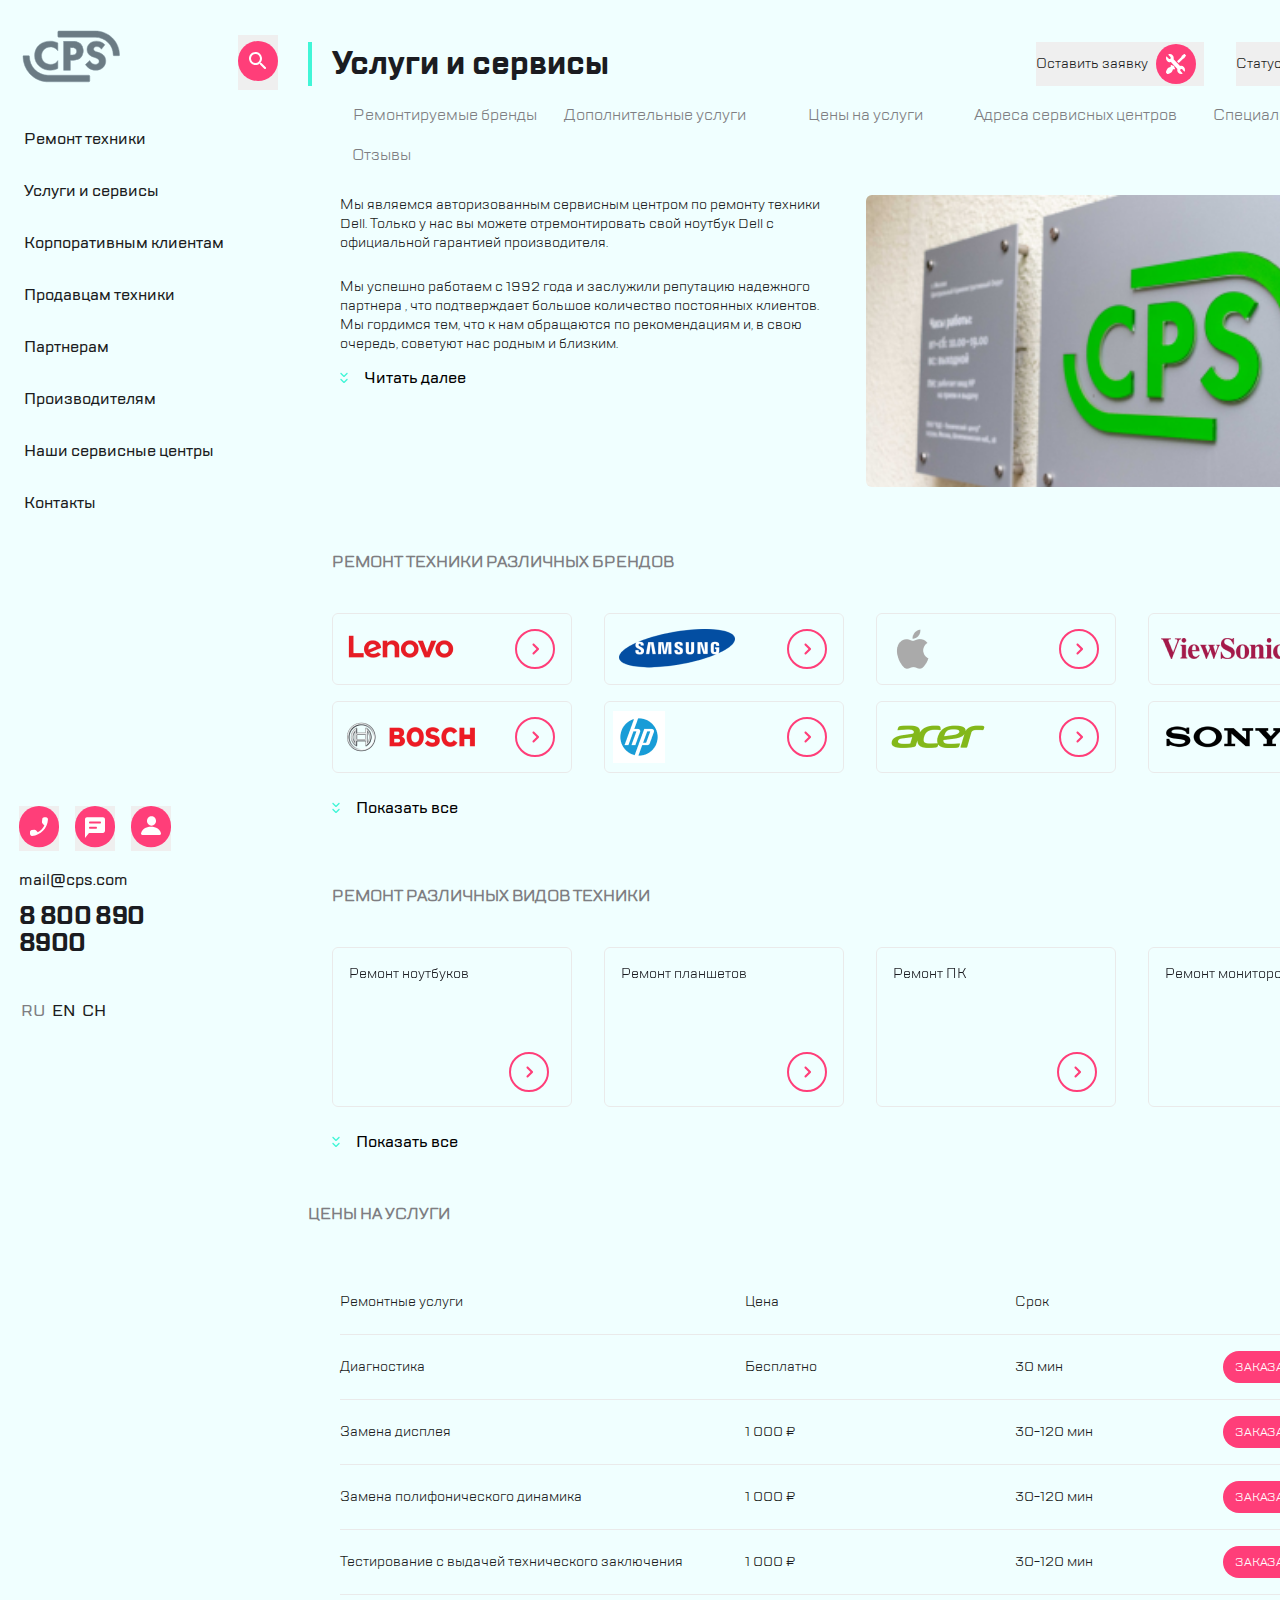
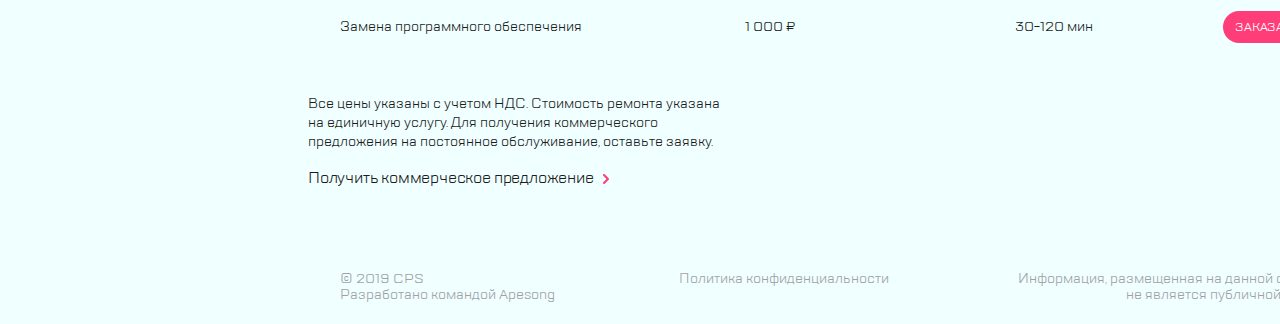
==== index.html @ c8059428 "Updates" ====
<!DOCTYPE html>
<html lang="en">
  <head>
    <meta charset="UTF-8">
    <meta name="viewport" content="width=device-width,user-scalable=no,initial-scale=1,maximum-scale=1,minimum-scale=1">
    <meta http-equiv="X-UA-Compatible" content="ie=edge">
    <title>Макет 1.6</title>
  <link href="style.css" rel="stylesheet"></head>
  <body>
    <div class="container">
      <div class="left__sidebar">
        <div class="menu__popup-call">
          <div class="menu__popup-call__container">
            <div class="menu__popup-call__close">
              <img class="menu__popup-call__close-img" src="/img/popup_close.svg" alt="">
            </div>
            <div class="menu__popup-call__content">
              <div class="menu__popup-call__sidebar">
                <div class="menu__popup-call__call">
                  <h3 class="menu__popup-call__call-header">Заказать звонок</h3>
                </div>
                <div class="menu__popup-call__form">
                  <label for="phone">
                    <input class="menu__popup-call__form-call" type="tel" name="phone" placeholder="Телефон">
                  </label>
                </div>
                <div class="menu__popup-call__approval">
                  <p class="menu__popup-call__approval-text">
                    Нажимая “отправить”, вы даете согласие на
                    <span>обработку</span> <span>персональных данных</span> и
                    соглашаетесь с нашей
                    <span>политикой конфиденциальности</span>
                  </p>
                </div>
                <div class="menu__popup-call__button__container">
                  <button class="menu__popup-call__button">
                    <p class="menu__popup-call__button-text">Отправить</p>
                    <img src="/img/popup_send.svg" alt="send">
                  </button>
                </div>
              </div>
            </div>
          </div>
        </div>
        <div class="menu__popup-feedback">
          <div class="menu__popup-feedback__container">
            <div class="menu__popup-feedback__close">
              <img class="menu__popup-feedback__close-img" src="/img/popup_close.svg" alt="">
            </div>
            <div class="menu__popup-feedback__content">
              <div class="menu__popup-feedback__sidebar">
                <div class="menu__popup-feedback__call">
                  <h3 class="menu__popup-feedback__call-header">Обратная связь</h3>
                </div>
                <div class="menu__popup-feedback__form">
                  <label for="name">
                    <input class="menu__popup-feedback__form-common" type="name" name="name" placeholder="Имя">
                  </label>
                  <label for="phone">
                    <input class="menu__popup-feedback__form-common" type="tel" name="phone" placeholder="Телефон">
                  </label>
                  <label for="mail">
                    <input class="menu__popup-feedback__form-common" type="email" name="mail" placeholder="Электронная почта">
                  </label>
                  <label for="text">
                    <input class="menu__popup-feedback__form-common menu__popup-feedback__form-message" type="textarea" name="text" placeholder="Сообщение">
                  </label>
                </div>
                <div class="menu__popup-feedback__approval">
                  <p class="menu__popup-feedback__approval-text">
                    Нажимая “отправить”, вы даете согласие на
                    <span>обработку</span> <span>персональных данных</span> и
                    соглашаетесь с нашей
                    <span>политикой конфиденциальности</span>
                  </p>
                </div>
                <div class="menu__popup-feedback__button__container">
                  <button class="menu__popup-feedback__button">
                    <p class="menu__popup-feedback__button-text">Отправить</p>
                    <img src="/img/popup_send.svg" alt="send">
                  </button>
                </div>
              </div>
            </div>
          </div>
        </div>
        <div class="menu__container">
          <div class="menu__media">
            <div class="menu__media__leftsidebar">
              <button class="menu__media__burger button">
                <img src="./img/burger_media.svg" alt="burger_menu" class="menu__media__burger-image">
              </button>
              <div class="menu__media__line menu__media__line-leftsidebar"></div>
              <div class="menu__media__logo">
                <img src="./img/menu_logo.svg" alt="logo__cps" class="menu__media__logo-image">
              </div>
            </div>
            <div class="menu__media__rightsidebar">
              <div class="menu__media__icons-menu menu__media__icons-common">
                <button class="menu__media__icons-menu__call button"><img src="./img/menu_call.svg" alt="call"></button>
                <button class="menu__media__icons-menu__chat button"><img src="./img/menu_chat.svg" alt="chat"></button>
                <button class="menu__media__icons-menu__profile button"><img src="./img/menu_profile.svg" alt="profile"></button>
              </div>
              <div class="menu__media__line menu__media__line-rightsidebar"></div>
              <div class="menu__media__icons-services menu__media__icons-common">
                <button class="menu__media__icons-menu__repair button"><img src="./img/heading_repair.svg" alt="repair"></button>
                <button class="menu__media__icons-menu__status button"><img src="./img/heading_status.svg" alt="status"></button>
              </div>
            </div>
          </div>
          <div class="menu-popup__container">
            <div class="menu-popup">
              <div class="menu-popup__heading">
                <button class="menu-popup__close button">
                  <img src="./img/popup_close.svg" alt="close" class="menu-popup__close-image">
                </button>
                <div class="menu-popup__logo">
                  <img src="./img/menu_logo.svg" alt="logo__cps" class="menu-popup__logo-image">
                </div>
                <button class="menu-popup__search button">
                  <img src="./img/menu_search.svg" alt="search" class="menu-popup__search-image">
                </button>
              </div>
              <div class="menu-popup__main">
                <ul>
                  <li><div class="menu-popup__main__container"><a aria-label="Ремонт техники" href="#" class="menu-popup__main__container-pages">Ремонт техники</a></div></li>
                  <li><div class="menu-popup__main__container"><a aria-label="Услуги и сервисы" href="#" class="menu-popup__main__container-pages">Услуги и сервисы</a></div></li>
                  <li><div class="menu-popup__main__container"><a aria-label="Корпоративным клиентам" href="#" class="menu-popup__main__container-pages">Корпоративным клиентам</a></div></li>
                  <li><div class="menu-popup__main__container"><a aria-label="Продавцам техники" href="#" class="menu-popup__main__container-pages">Продавцам техники</a></div></li>
                  <li><div class="menu-popup__main__container"><a aria-label="Партнерам" href="#" class="menu-popup__main__container-pages">Партнерам</a></div></li>
                  <li><div class="menu-popup__main__container"><a aria-label="Производителям" href="#" class="menu-popup__main__container-pages">Производителям</a></div></li>
                  <li><div class="menu-popup__main__container"><a aria-label="Наши сервисные центры" href="#" class="menu-popup__main__container-pages">Наши сервисные центры</a></div></li>
                  <li><div class="menu-popup__main__container"><a aria-label="Контакты" href="#" class="menu-popup__main__container-pages">Контакты</a></div></li>
                </ul>
              </div>
              <div class="menu-popup__contacts">
                <div class="menu-popup__contacts__icons">
                  <button class="menu-popup__contacts__icons-call button"><a aria-label="menu_call" href="#"><img src="./img/menu_call.svg" alt="call"></a></button>
                  <button class="menu-popup__contacts__icons-chat button"><a aria-label="menu_chat" href="#"><img src="./img/menu_chat.svg" alt="chat"></a></button>
                  <button class="menu-popup__contacts__icons-profile button"><a aria-label="menu_profile" href="#"><img src="./img/menu_profile.svg" alt="profile"></a></button>
                </div>
                <div class="menu-popup__contacts__mail">
                  <p class="menu-popup__contacts__mail-text">mail@cps.com</p>
                </div>
                <div class="menu-popup__contacts__phone">
                  <p class="menu-popup__contatcs__phone-text">8 800 890 8900</p>
                </div>
              </div>
              <div class="menu-popup__language">
                <div class="menu-popup__language__ru"><a aria-label="ru" href="#" class="menu-popup__language__ru-href menu__language-href">ru</a></div>
                <div class="menu-popup__language__en"><a aria-label="en" href="#" class="menu-popup__language__en-href menu__language-href">en</a></div>
                <div class="menu-popup__language__ch"><a aria-label="ch" href="#" class="menu-popup__language__ch-href menu__language-href">ch</a></div>
              </div>
            </div>
          </div>
        </div>
        <div class="menu">
          <div class="menu__heading">
            <div class="menu__logo">
              <img src="./img/menu_logo.svg" alt="logo__cps" class="menu__logo-image">
            </div>
            <button class="menu__search button">
              <img src="./img/menu_search.svg" alt="search" class="menu__search-image">
            </button>
          </div>
          <div class="menu__main">
            <ul>
              <li><div class="menu__main__container"><a aria-label="Ремонт техники" href="#" class="menu__main__container-pages">Ремонт техники</a></div></li>
              <li><div class="menu__main__container"><a aria-label="Услуги и сервисы" href="#" class="menu__main__container-pages">Услуги и сервисы</a></div></li>
              <li><div class="menu__main__container"><a aria-label="Корпоративным клиентам" href="#" class="menu__main__container-pages">Корпоративным клиентам</a></div></li>
              <li><div class="menu__main__container"><a aria-label="Продавцам техники" href="#" class="menu__main__container-pages">Продавцам техники</a></div></li>
              <li><div class="menu__main__container"><a aria-label="Партнерам" href="#" class="menu__main__container-pages">Партнерам</a></div></li>
              <li><div class="menu__main__container"><a aria-label="Производителям" href="#" class="menu__main__container-pages">Производителям</a></div></li>
              <li><div class="menu__main__container"><a aria-label="Наши сервисные центры" href="#" class="menu__main__container-pages">Наши сервисные центры</a></div></li>
              <li><div class="menu__main__container"><a aria-label="Контакты" href="#" class="menu__main__container-pages">Контакты</a></div></li>
            </ul>
          </div>
          <div class="menu__contacts">
            <div class="menu__contacts__icons">
              <button class="menu__contacts__icons-call button"><a aria-label="menu_call" href="#"><img src="./img/menu_call.svg" alt="call"></a></button>
              <button class="menu__contacts__icons-chat button"><a aria-label="menu_chat" href="#"><img src="./img/menu_chat.svg" alt="chat"></a></button>
              <button class="menu__contacts__icons-profile button"><a aria-label="menu_profile" href="#"><img src="./img/menu_profile.svg" alt="profile"></a></button>
            </div>
            <div class="menu__contacts__mail">
              <a class="menu__contacts__mail-text" href="mailto: mail@cps.com">mail@cps.com</a>
            </div>
            <div class="menu__contacts__phone">
              <a class="menu__contatcs__phone-text" href="tel:8 800 890 8900">8 800 890 8900</a>
            </div>
          </div>
          <div class="menu__language">
            <div class="menu__language__ru"><a aria-label="ru" href="#" class="menu__language__ru-href menu__language-href">ru</a></div>
            <div class="menu__language__en"><a aria-label="en" href="#" class="menu__language__en-href menu__language-href">en</a></div>
            <div class="menu__language__ch"><a aria-label="ch" href="#" class="menu__language__ch-href menu__language-href">ch</a></div>
          </div>
        </div>
      </div>
      <div class="right__sidebar">
        <div class="heading">
          <div class="heading__services">
            <div class="heading__services__uphead">
              <h1 class="heading__services__uphead-header">Услуги и сервисы</h1>
              <div class="heading__services__uphead-image">
                <button class="heading__services__uphead-image__repair heading__services__uphead-image__common button">
                  <p class="heading__services__uphead-image__text">Оставить заявку</p>
                  <img src="./img/heading_repair.svg" alt="repair" class="image__repair"></button>
                <button class="heading__services__uphead-image__status heading__services__uphead-image__common button">
                  <p class="heading__services__uphead-image__text">Статус ремонта</p>
                  <img src="./img/heading_status.svg" alt="status" class="image__statur"></button>
              </div>
            </div>
            <div class="heading__services__subhead">
              <div class="heading__services__subhead-buttons">
                <div class="buttons__link"><a aria-label="Ремонтируемые бренды" href="#" class="buttons__link-1 common__link">Ремонтируемые бренды</a></div>
                <div class="buttons__link"><a aria-label="Дополнительные услуги" href="#" class="buttons__link-2 common__link">Дополнительные услуги</a></div>
                <div class="buttons__link"><a aria-label="Цены на услуги" href="#" class="buttons__link-3 common__link">Цены на услуги</a></div>
                <div class="buttons__link"><a aria-label="Адреса сервисных центров" href="#" class="buttons__link-4 common__link">Адреса сервисных центров</a></div>
                <div class="buttons__link"><a aria-label="Специальные цены" href="#" class="buttons__link-5 common__link">Специальные цены</a></div>
                <div class="buttons__link"><a aria-label="Отзывы" href="#" class="buttons__link-6 common__link">Отзывы</a></div>
              </div>
            </div>
          </div>
          <div class="heading__about">
            <div class="heading__about__info">
              <div class="heading__about__info-text">
                <p class="heading__text">Мы являемся авторизованным сервисным центром по ремонту
                  техники Dell. Только у нас вы можете отремонтировать свой
                  ноутбук Dell с официальной гарантией производителя.</p>
                <p class="heading__text">Мы успешно работаем с 1992 года и заслужили репутацию
                  надежного партнера
                  <span id="more" class="off">, что подтверждает большое количество постоянных клиентов.
                    Мы гордимся тем, что к нам обращаются по рекомендациям и, в
                    свою очередь, советуют нас родным и близким.</span>
                </p>
              </div>
              <div class="heading__about__info-furhter">
                <img class="heading__about__info-image" src="./img/heading_read.svg" alt="read__further">
                <button class="heading__further" id="btn">Читать далее</button>
              </div>
            </div>
            <div class="heading__about__image-container">
              <img class="heading__about__image" src="./img/heading_about.png" alt="logo_company">
            </div>
          </div>
        </div>
        <div class="repair">
          <div class="repair__header">
            <h3 class="repair__header__heading right__sidebar-heading">Ремонт техники различных брендов</h3>
          </div>
          <div class="repair__brands__container swiper">
            <div class="repair__brands swiper-wrapper">
              <div class="repair__blocks__wrapper swiper-slide">
                <div class="repair__brands__blocks">
                  <img class="repair__brands__blocks-image repair__brands__blocks-lenovo" src="./img/lenovo_block.png" alt="lenovo">
                  <img class="repair__brands__blocks-more" src="./img/more_block.svg" alt="more">
                </div>
              </div>
              <div class="repair__blocks__wrapper swiper-slide">
                <div class="repair__brands__blocks">
                  <img class="repair__brands__blocks-image repair__brands__blocks-samsung" src="./img/samsung_block.png" alt="samsung">
                  <img class="repair__brands__blocks-more" src="./img/more_block.svg" alt="more">
                </div>
              </div>
              <div class="repair__blocks__wrapper swiper-slide">
                <div class="repair__brands__blocks">
                  <img class="repair__brands__blocks-image repair__brands__blocks-apple" src="./img/apple_block.png" alt="" apple>
                  <img class="repair__brands__blocks-more" src="./img/more_block.svg" alt="more">
                </div>
              </div>
              <div class="repair__blocks__wrapper swiper-slide">
                <div class="repair__brands__blocks">
                  <img class="repair__brands__blocks-image repair__brands__blocks-viewsonic" src="./img/viewsonic_block.png" alt="viewsonic">
                  <img class="repair__brands__blocks-more" src="./img/more_block.svg" alt="more">
                </div>
              </div>
              <div class="repair__blocks__wrapper swiper-slide">
                <div class="repair__brands__blocks">
                  <img class="repair__brands__blocks-image repair__brands__blocks-bosch" src="./img/bosch_block.png" alt="bosch">
                  <img class="repair__brands__blocks-more" src="./img/more_block.svg" alt="more">
                </div>
              </div>
              <div class="repair__blocks__wrapper swiper-slide">
                <div class="repair__brands__blocks">
                  <img class="repair__brands__blocks-image repair__brands__blocks-hp" src="./img/hp_block.png" alt="hp">
                  <img class="repair__brands__blocks-more" src="./img/more_block.svg" alt="more">
                </div>
              </div>
              <div class="repair__brands-hidden off-1" id="more-1">
                <div class="repair__blocks__wrapper swiper-slide">
                  <div class="repair__brands__blocks repair__acer">
                    <img class="repair__brands__blocks-image repair__brands__blocks-acer" src="./img/acer_block.png" alt="acer">
                    <img class="repair__brands__blocks-more" src="./img/more_block.svg" alt="more">
                  </div>
                </div>
                <div class="repair__blocks__wrapper swiper-slide">
                  <div class="repair__brands__blocks repair__sony">
                    <img class="repair__brands__blocks-image repair__brands__blocks-sony" src="./img/sony_block.png" alt="sony">
                    <img class="repair__brands__blocks-more" src="./img/more_block.svg" alt="more">
                  </div>
                </div>
              </div>
            </div>
            <div class="repair__more">
              <img class="repair__more-image" src="./img/heading_read.svg" alt="show_all">
              <button class="repair__more-btn" id="btn-1">Показать все</button>
            </div>
            <div class="swiper-pagination"></div>
          </div>
          <div class="repair__technic">
            <div class="repair__technic__header">
              <h3 class="right__sidebar-heading">Ремонт различных видов техники</h3>
            </div>
            <div class="repair__technic__types-container swiper">
              <div class="repair__technic__types swiper-wrapper">
                <div class="repair__technic__types__wrapper swiper-slide">
                  <div class="repair__technic__types__blocks">
                    <div class="repair__technic__types__blocks-item"><p>Ремонт ноутбуков </p></div>
                    <div class="repair__technic__types__blocks-image"><img src="./img/more_block.svg" alt="more"></div>
                  </div>
                </div>
                <div class="repair__technic__types__wrapper swiper-slide">
                  <div class="repair__technic__types__blocks">
                    <div class="repair__technic__types__blocks-item"><p>Ремонт планшетов </p></div>
                    <div class="repair__technic__types__blocks-image"><img src="./img/more_block.svg" alt="more"></div>
                  </div>
                </div>
                <div class="repair__technic__types__wrapper swiper-slide">
                  <div class="repair__technic__types__blocks">
                    <div class="repair__technic__types__blocks-item"><p>Ремонт ПК </p></div>
                    <div class="repair__technic__types__blocks-image repair__technic__types__blocks-image-3"><img src="./img/more_block.svg" alt="more"></div>
                  </div>
                </div>
                <div class="repair__technic__types__wrapper swiper-slide">
                  <div class="repair__technic__types__blocks-container off-2" id="more-2">
                    <div class="repair__technic__types__blocks">
                      <div class="repair__technic__types__blocks-item"><p>Ремонт мониторов </p></div>
                      <div class="repair__technic__types__blocks-image"><img src="./img/more_block.svg" alt="more"></div>
                    </div>
                  </div>
                </div>
              </div>
              <div class="swiper-pagination"></div>
            </div>
            <div class="repair__more">
              <img class="repair__more-image" src="./img/heading_read.svg" alt="show_all">
              <button class="repair__more-btn" id="btn-2">Показать все</button>
            </div>
          </div>
        </div>
        <div class="price">
          <div class="price__header">
            <h3 class="right__sidebar-heading">Цены на услуги</h3>
          </div>
          <div class="price__media swiper">
            <div class="price__media__container swiper-wrapper">
              <div class="price__media__block__wrapper swiper-slide">
                <div class="price__media__block-container">
                  <div class="price__media-services price__media-block">
                    <p class="price__media__text-uphead">Ремонтные услуги</p>
                    <p class="price__media__text-subhead">Диагностика</p>
                  </div>
                  <div class="price__media-price price__media-block">
                    <p class="price__media__text-uphead">Цена</p>
                    <p class="price__media__text-subhead">1 000 ₽</p>
                  </div>
                  <div class="price__media-period price__media-block">
                    <div class="price__media-period__wrapper">
                      <p class="price__media__text-uphead">Срок</p>
                      <p class="price__media__text-subhead">30 мин</p>
                    </div>
                    <div class="price__button-wrapper">
                      <div class="price__button">
                        <a aria-label="заказать" class="price__button-text" href="#">заказать</a>
                        <img class="price__button-image" src="./img/order_price.svg" alt="order">
                      </div>
                    </div>
                  </div>
                </div>
              </div>
              <div class="price__media__block__wrapper swiper-slide">
                <div class="price__media__block-container">
                  <div class="price__media-services price__media-block">
                    <p class="price__media__text-uphead">Ремонтные услуги</p>
                    <p class="price__media__text-subhead">Замена дисплея</p>
                  </div>
                  <div class="price__media-price price__media-block">
                    <p class="price__media__text-uphead">Цена</p>
                    <p class="price__media__text-subhead">1 000 ₽</p>
                  </div>
                  <div class="price__media-period price__media-block">
                    <div class="price__media-period__wrapper">
                      <p class="price__media__text-uphead">Срок</p>
                      <p class="price__media__text-subhead">30-120 мин</p>
                    </div>
                    <div class="price__button-wrapper">
                      <div class="price__button">
                        <a aria-label="заказать" class="price__button-text" href="#">заказать</a>
                        <img class="price__button-image" src="./img/order_price.svg" alt="order">
                      </div>
                    </div>
                  </div>
                </div>
              </div>
              <div class="price__media__block__wrapper swiper-slide">
                <div class="price__media__block-container">
                  <div class="price__media-services price__media-block">
                    <p class="price__media__text-uphead">Ремонтные услуги</p>
                    <p class="price__media-text">Замена полифонического динамика</p>
                  </div>
                  <div class="price__media-price price__media-block">
                    <p class="price__media__text-uphead">Цена</p>
                    <p class="price__media__text-subhead">1 000 ₽</p>
                  </div>
                  <div class="price__media-period price__media-block">
                    <div class="price__media-period__wrapper">
                      <p class="price__media__text-uphead">Срок</p>
                      <p class="price__media__text-subhead">30-120 мин</p>
                    </div>
                    <div class="price__button-wrapper">
                      <div class="price__button">
                        <a aria-label="" class="price__button-text" href="#">заказать</a>
                        <img class="price__button-image" src="./img/order_price.svg" alt="order">
                      </div>
                    </div>
                  </div>
                </div>
              </div>
              <div class="price__media__block__wrapper swiper-slide">
                <div class="price__media__block-container">
                  <div class="price__media-services price__media-block">
                    <p class="price__media__text-uphead">Ремонтные услуги</p>
                    <p class="price__media__text-subhead">Тестирование с выдачей технического заключения</p>
                  </div>
                  <div class="price__media-price price__media-block">
                    <p class="price__media__text-uphead">Цена</p>
                    <p class="price__media__text-subhead">1 000 ₽</p>
                  </div>
                  <div class="price__media-period price__media-block">
                    <div class="price__media-period__wrapper">
                      <p class="price__media__text-uphead">Срок</p>
                      <p class="price__media__text-subhead">30-120 мин</p>
                    </div>
                    <div class="price__button-wrapper">
                      <div class="price__button">
                        <a aria-label="заказать" class="price__button-text" href="#">заказать</a>
                        <img class="price__button-image" src="./img/order_price.svg" alt="order">
                      </div>
                    </div>
                  </div>
                </div>
              </div>
              <div class="price__media__block__wrapper swiper-slide">
                <div class="price__media__block-container">
                  <div class="price__media-services price__media-block">
                    <p class="price__media__text-uphead">Ремонтные услуги</p>
                    <p class="price__media__text-subhead">Замена программного обеспечения</p>
                  </div>
                  <div class="price__media-price price__media-block">
                    <p class="price__media__text-uphead">Цена</p>
                    <p class="price__media__text-subhead">1 000 ₽</p>
                  </div>
                  <div class="price__media-period price__media-block">
                    <div class="price__media-period__wrapper">
                      <p class="price__media__text-uphead">Срок</p>
                      <p class="price__media__text-subhead">30-120 мин</p>
                    </div>
                    <div class="price__button-wrapper">
                      <div class="price__button">
                        <a aria-label="заказать" class="price__button-text" href="#">заказать</a>
                        <img class="price__button-image" src="./img/order_price.svg" alt="order">
                      </div>
                    </div>
                  </div>
                </div>
              </div>
            </div>
            <div class="swiper-pagination"></div>
          </div>
          <div class="price__tables">
            <div class="price__table-1 table"><p>Ремонтные услуги</p></div>
            <div class="price__table-2 table"><p>Цена</p></div>
            <div class="price__table-3 table"><p>Срок</p></div>
            <div class="price__table-4 table"><p>Диагностика</p></div>
            <div class="price__table-5 table"><p>Бесплатно</p></div>
            <div class="price__table-6 table"><div class="price__table-time"><p>30 мин</p></div>
              <div class="price__table-button price__button"><a aria-label="заказать" class="price__button-text" href="#">заказать</a>
                <img class="price__button-image" src="./img/order_price.svg" alt="order"></div></div>
            <div class="price__table-7 table"><p>Замена дисплея</p></div>
            <div class="price__table-8 table"><p>1 000 ₽</p></div>
            <div class="price__table-9 table"><div class="price__table-time"> <p>30-120 мин</p></div>
              <div class="price__table-button price__button"><a aria-label="заказать" class="price__button-text" href="#">заказать</a>
                <img class="price__button-image" src="./img/order_price.svg" alt="order"></div></div>
            <div class="price__table-10 table"><p>Замена полифонического динамика</p></div>
            <div class="price__table-11 table"><p>1 000 ₽</p></div>
            <div class="price__table-12 table"><div class="price__table-time"> <p>30-120 мин</p></div>
              <div class="price__table-button price__button"><a aria-label="заказать" class="price__button-text" href="#">заказать</a>
                <img class="price__button-image" src="./img/order_price.svg" alt="order"></div></div>
            <div class="price__table-13 table"><p>Тестирование с выдачей технического заключения</p></div>
            <div class="price__table-14 table"><p>1 000 ₽</p></div>
            <div class="price__table-15 table"><div class="price__table-time"> <p>30-120 мин</p></div>
              <div class="price__table-button price__button"><a aria-label="заказать" class="price__button-text" href="#">заказать</a>
                <img class="price__button-image" src="./img/order_price.svg" alt="order"></div></div>
            <div class="price__table-16 table"><p>Замена программного обеспечения</p></div>
            <div class="price__table-17 table"><p>1 000 ₽</p></div>
            <div class="price__table-18 table"><div class="price__table-time"> <p>30-120 мин</p></div>
              <div class="price__table-button price__button"><a aria-label="заказать" class="price__button-text" href="#">заказать</a>
                <img class="price__button-image" src="./img/order_price.svg" alt="order"></div></div>
          </div>
          <div class="price__note">
            <p class="price__note-text">Все цены указаны с учетом НДС. Стоимость ремонта указана на
              единичную услугу. Для получения коммерческого предложения на
              постоянное обслуживание, оставьте заявку.</p>
            <div class="price__note__more">
              <p class="price__note__more-text-uphead">Получить коммерческое</p>
              <div class="price__note__more-wrapper">
                <p class="price__note__more-text-subhead"> предложение</p>
                <img src="./img/price_note.svg" alt="more" class="price__note__more-image">
              </div>
            </div>
          </div>
        </div>
        <div class="footer">
          <div class="footer__develop"><p class="footer__text">© 2019 CPS </p>
            <p class="footer__text">Разработано командой Apesong</p>
          </div>
          <div class="footer__privacy"><p class="footer__text">Политика конфиденциальности</p></div>
          <div class="footer__info"><p class="footer__text">Информация, размещенная на данной странице, не является публичной
              офертой</p></div>
        </div>
      </div>
    </div>
  <script type="text/javascript" src="./js/bundle.js"></script></body>
</html>
---- style.css ----
@font-face {
  font-family: 'TT Lakes Regular';
  src: url(./fonts/TTLakes-Bold.eot);
  src: url(./fonts/TTLakes-Regular.eot?#iefix) format("embedded-opentype"), url(./fonts/TTLakes-Regular.woff) format("woff"), url(./fonts/TTLakes-Regular.ttf) format("truetype");
  font-weight: normal;
  font-style: normal; }

@font-face {
  font-family: 'TT Lakes Medium';
  src: url(./fonts/TTLakes-Medium.eot);
  src: url(./fonts/TTLakes-Medium.eot?#iefix) format("embedded-opentype"), url(./fonts/TTLakes-Medium.woff) format("woff"), url(./fonts/TTLakes-Medium.ttf) format("truetype");
  font-weight: normal;
  font-style: normal; }

@font-face {
  font-family: 'TT Lakes Bold';
  src: url(./fonts/TTLakes-Bold.eot);
  src: url(./fonts/TTLakes-Bold.eot?#iefix) format("embedded-opentype"), url(./fonts/TTLakes-Bold.woff) format("woff"), url(./fonts/TTLakes-Bold.ttf) format("truetype");
  font-weight: normal;
  font-style: normal; }

body {
  background-color: wheat; }

* {
  margin: 0;
  padding: 0; }

.left__sidebar {
  font-size: 16px;
  line-height: 24px;
  font-family: 'TT Lakes Medium'; }

@media (width: 768px) {
  .left__sidebar {
    width: 100%;
    height: 88px; } }

@media (width: 320px) {
  .left__sidebar {
    width: 100%;
    height: 88px; } }

.right__sidebar h1,
.right__sidebar h2,
.right__sidebar h3,
.right__sidebar h4,
.right__sidebar h5,
.right__sidebar h6 {
  font-family: 'TT Lakes Bold', sans-serif;
  color: #1b1c21; }

.right__sidebar a,
.right__sidebar p {
  font-family: 'TT Lakes Regular', sans-serif;
  font-size: 14px;
  color: #1b1c21; }

@media (max-width: 768px) {
  .right__sidebar .right__sidebar {
    width: 100%; } }

@media (max-width: 320px) {
  .right__sidebar .right__sidebar {
    width: 100%; } }

.container {
  max-width: 1440px;
  height: 100%;
  margin: 0 auto;
  display: flex;
  background-color: azure;
  font-family: 'TT Lakes', sans-serif; }
  .container .button {
    border: none; }

@media (max-width: 768px) {
  .container {
    width: 768px;
    flex-direction: column; } }

@media (max-width: 320px) {
  .container {
    width: 320px;
    flex-direction: column; } }

.left__sidebar .menu__container {
  display: none; }

.left__sidebar .menu {
  width: 308px; }
  .left__sidebar .menu .menu__heading {
    display: flex;
    padding: 30px 0px 0px 22px; }
    .left__sidebar .menu .menu__heading .menu__search {
      margin: 5px 0px 0px 118px; }
    .left__sidebar .menu .menu__heading .menu__search-image {
      cursor: pointer; }
  .left__sidebar .menu .menu__main {
    display: flex;
    flex-direction: column;
    padding-top: 37px; }
    .left__sidebar .menu .menu__main .menu__main__container .menu__main__container-pages {
      padding-left: 24px;
      text-decoration: none;
      color: #1b1c21; }
    .left__sidebar .menu .menu__main .menu__main__container .menu__main__container-pages:hover {
      padding-left: 20px;
      border-left: 4px solid #41f6d7;
      border-radius: 2px;
      color: #7e7e82; }
  .left__sidebar .menu .menu__main ul {
    display: flex;
    flex-direction: column;
    gap: 28px;
    list-style: none; }
  .left__sidebar .menu .menu__contacts {
    margin: 291px 0px 0px 19px;
    width: 196px; }
    .left__sidebar .menu .menu__contacts .menu__contacts__icons {
      display: flex;
      gap: 16px; }
    .left__sidebar .menu .menu__contacts .menu__contacts__mail {
      margin-top: 17px; }
      .left__sidebar .menu .menu__contacts .menu__contacts__mail .menu__contacts__mail-text {
        text-decoration: none;
        color: #1b1c21; }
    .left__sidebar .menu .menu__contacts .menu__contacts__phone {
      margin-top: 12px; }
      .left__sidebar .menu .menu__contacts .menu__contacts__phone .menu__contatcs__phone-text {
        font-size: 24px;
        font-family: 'TT Lakes Bold';
        letter-spacing: -0.6px;
        text-decoration: none;
        color: #1b1c21; }
  .left__sidebar .menu .menu__language {
    display: flex;
    gap: 7px;
    padding: 41px 0px 0px 21px; }
    .left__sidebar .menu .menu__language .menu__language-href {
      font-size: 16px;
      text-decoration: none;
      color: #1b1c21;
      text-transform: uppercase; }
    .left__sidebar .menu .menu__language .menu__language-href:hover {
      color: #7e7e82;
      transition: All 0.3s ease; }
    .left__sidebar .menu .menu__language .menu__language__ru-href {
      color: #7e7e82; }

@media (max-width: 768px) {
  .left__sidebar .menu__popup-call {
    display: none; }
  .left__sidebar .menu__popup-feedback {
    display: none; }
  .left__sidebar .menu__container {
    display: flex;
    flex-direction: column; }
    .left__sidebar .menu__container .menu__media {
      display: flex;
      width: 768px;
      height: 88px; }
      .left__sidebar .menu__container .menu__media .menu__media__leftsidebar {
        display: flex;
        width: 50%;
        height: 88px;
        margin-left: 24px;
        align-items: center;
        gap: 20px; }
      .left__sidebar .menu__container .menu__media .menu__media__line {
        width: 2px;
        height: 28px;
        background-color: #eaeaea;
        border-radius: 1px; }
      .left__sidebar .menu__container .menu__media .menu__media__rightsidebar {
        display: flex;
        width: 50%;
        justify-content: flex-end;
        margin-right: 24px;
        gap: 20px;
        align-items: center; }
        .left__sidebar .menu__container .menu__media .menu__media__rightsidebar .menu__media__icons-common {
          display: flex;
          gap: 16px; }
    .left__sidebar .menu__container .menu-popup__container {
      transform: translateX(-100%);
      transition: transform 0.3s ease-in-out;
      position: fixed;
      background-color: azure;
      width: 100%;
      height: 100%;
      z-index: 2; }
      .left__sidebar .menu__container .menu-popup__container .menu-popup {
        width: 320px;
        height: 1024px;
        box-shadow: 16px 0px 52px rgba(14, 24, 80, 0.2); }
        .left__sidebar .menu__container .menu-popup__container .menu-popup .menu-popup__close {
          display: flex; }
          .left__sidebar .menu__container .menu-popup__container .menu-popup .menu-popup__close .menu-popup__close-image {
            width: 40px; }
        .left__sidebar .menu__container .menu-popup__container .menu-popup .menu-popup__heading {
          display: flex;
          margin-left: 22px;
          padding-top: 18px; }
          .left__sidebar .menu__container .menu-popup__container .menu-popup .menu-popup__heading .menu-popup__logo {
            margin-left: 16px; }
          .left__sidebar .menu__container .menu-popup__container .menu-popup .menu-popup__heading .menu-popup__search {
            margin: 5px 0px 0px 78px; }
          .left__sidebar .menu__container .menu-popup__container .menu-popup .menu-popup__heading .menu-popup__search-image {
            cursor: pointer; }
        .left__sidebar .menu__container .menu-popup__container .menu-popup .menu-popup__main {
          display: flex;
          flex-direction: column;
          margin-top: 37px; }
          .left__sidebar .menu__container .menu-popup__container .menu-popup .menu-popup__main .menu-popup__main__container .menu-popup__main__container-pages {
            padding-left: 24px;
            text-decoration: none;
            color: #1b1c21; }
          .left__sidebar .menu__container .menu-popup__container .menu-popup .menu-popup__main .menu-popup__main__container .menu-popup__main__container-pages:hover {
            padding-left: 20px;
            border-left: 4px solid #41f6d7;
            border-radius: 2px;
            color: #7e7e82; }
        .left__sidebar .menu__container .menu-popup__container .menu-popup .menu-popup__main ul {
          display: flex;
          flex-direction: column;
          gap: 32px; }
        .left__sidebar .menu__container .menu-popup__container .menu-popup .menu-popup__contacts {
          margin: 268px 0px 0px 24px;
          width: 196px; }
          .left__sidebar .menu__container .menu-popup__container .menu-popup .menu-popup__contacts .menu-popup__contacts__icons {
            display: flex;
            gap: 16px; }
          .left__sidebar .menu__container .menu-popup__container .menu-popup .menu-popup__contacts .menu-popup__contacts__mail {
            margin-top: 17px; }
          .left__sidebar .menu__container .menu-popup__container .menu-popup .menu-popup__contacts .menu-popup__contacts__phone {
            margin-top: 12px; }
            .left__sidebar .menu__container .menu-popup__container .menu-popup .menu-popup__contacts .menu-popup__contacts__phone .menu-popup__contatcs__phone-text {
              font-size: 24px;
              font-family: 'TT Lakes Bold';
              letter-spacing: -0.6px; }
        .left__sidebar .menu__container .menu-popup__container .menu-popup .menu-popup__language {
          display: flex;
          gap: 7px;
          padding: 41px 0px 0px 21px;
          text-transform: uppercase; }
          .left__sidebar .menu__container .menu-popup__container .menu-popup .menu-popup__language .menu-popup__language-href {
            font-size: 16px;
            color: #1b1c21;
            text-decoration: none; }
          .left__sidebar .menu__container .menu-popup__container .menu-popup .menu-popup__language .menu-popup__language-href:hover {
            color: #7e7e82;
            transition: All 0.3s ease; }
          .left__sidebar .menu__container .menu-popup__container .menu-popup .menu-popup__language .menu-popup__language__ru-href {
            color: #7e7e82; }
    .left__sidebar .menu__container .menu-popup__container.active {
      transform: translateX(0%); }
  .left__sidebar .menu {
    display: none; } }

@media (max-width: 320px) {
  .left__sidebar .menu__popup-call {
    display: none; }
  .left__sidebar .menu__popup-feedback {
    display: none; }
  .left__sidebar .menu__container {
    width: 100%; }
    .left__sidebar .menu__container .menu__media {
      width: 100%;
      gap: 16px; }
      .left__sidebar .menu__container .menu__media .menu__media__leftsidebar {
        margin-left: 16px;
        gap: 16px; }
        .left__sidebar .menu__container .menu__media .menu__media__leftsidebar .menu__media__line-leftsidebar {
          display: none; }
      .left__sidebar .menu__container .menu__media .menu__media__rightsidebar .menu__media__icons-menu {
        display: none; }
    .left__sidebar .menu__container .menu-popup__container .menu-popup .menu-popup__heading {
      margin-left: 16px; }
      .left__sidebar .menu__container .menu-popup__container .menu-popup .menu-popup__heading .menu-popup__search {
        margin: 5px 0px 0px 94px; }
    .left__sidebar .menu__container .menu-popup__container .menu-popup .menu-popup__main {
      margin-left: 0px;
      margin-top: 23px; }
    .left__sidebar .menu__container .menu-popup__container .menu-popup .menu-popup__main ul {
      display: flex;
      flex-direction: column;
      gap: 24px; }
    .left__sidebar .menu__container .menu-popup__container .menu-popup .menu-popup__contacts {
      margin: 32px 0px 0px 16px; }
    .left__sidebar .menu__container .menu-popup__container .menu-popup .menu-popup__language {
      padding: 0;
      margin-top: 8px;
      margin-left: 16px; } }

body.no-scroll {
  overflow: hidden; }

.left__sidebar .menu__popup-call {
  position: fixed;
  width: 1440px;
  height: 940px;
  position: fixed;
  background-color: white;
  transform: translateX(200%);
  transition: transform 0.7s ease-in-out;
  z-index: 2; }
  .left__sidebar .menu__popup-call .menu__popup-call__container {
    display: flex;
    justify-content: flex-end; }
    .left__sidebar .menu__popup-call .menu__popup-call__container .menu__popup-call__close {
      padding: 32px 32px 0px 0px; }
      .left__sidebar .menu__popup-call .menu__popup-call__container .menu__popup-call__close .menu__popup-call__close-img {
        cursor: pointer; }
    .left__sidebar .menu__popup-call .menu__popup-call__container .menu__popup-call__content {
      width: 440px;
      height: 940px; }
      .left__sidebar .menu__popup-call .menu__popup-call__container .menu__popup-call__content .menu__popup-call__sidebar {
        width: 376px;
        margin: 40px 0px 0px 0px; }
        .left__sidebar .menu__popup-call .menu__popup-call__container .menu__popup-call__content .menu__popup-call__sidebar .menu__popup-call__call {
          padding-left: 32px;
          border-left: 4px solid #41f6d7;
          border-radius: 2px; }
          .left__sidebar .menu__popup-call .menu__popup-call__container .menu__popup-call__content .menu__popup-call__sidebar .menu__popup-call__call .menu__popup-call__call-header {
            font-family: 'TT Lakes';
            font-style: normal;
            font-weight: 700;
            font-size: 24px;
            line-height: 32px;
            letter-spacing: -0.6px;
            color: #1b1c21; }
    .left__sidebar .menu__popup-call .menu__popup-call__container .menu__popup-call__form {
      margin: 24px 0px 0px 32px; }
      .left__sidebar .menu__popup-call .menu__popup-call__container .menu__popup-call__form .menu__popup-call__form-call {
        width: 376px;
        height: 48px;
        padding-left: 12px;
        background: #ffffff;
        border: 1px solid #eaeaea;
        border-radius: 8px;
        font-family: 'TT Lakes Regular'; }
    .left__sidebar .menu__popup-call .menu__popup-call__container .menu__popup-call__approval {
      margin: 16px 0px 0px 32px; }
      .left__sidebar .menu__popup-call .menu__popup-call__container .menu__popup-call__approval .menu__popup-call__approval-text {
        color: #7e7e82; }
      .left__sidebar .menu__popup-call .menu__popup-call__container .menu__popup-call__approval .menu__popup-call__approval-text > span {
        color: #ff3e79;
        cursor: pointer; }
    .left__sidebar .menu__popup-call .menu__popup-call__container .menu__popup-call__button__container {
      display: flex;
      margin-top: 23px;
      justify-content: flex-end; }
      .left__sidebar .menu__popup-call .menu__popup-call__container .menu__popup-call__button__container .menu__popup-call__button {
        display: flex;
        justify-content: center;
        align-items: center;
        cursor: pointer;
        width: 136px;
        height: 32px;
        gap: 11px;
        border: none;
        background: #ff3e79;
        border-radius: 16px; }
        .left__sidebar .menu__popup-call .menu__popup-call__container .menu__popup-call__button__container .menu__popup-call__button .menu__popup-call__button-text {
          font-family: 'TT Lakes';
          font-style: normal;
          font-weight: 700;
          font-size: 12px;
          line-height: 24px;
          letter-spacing: -0.15px;
          color: #fff;
          text-transform: uppercase; }

.left__sidebar .menu__popup-call.active {
  transform: translateX(0); }

.left__sidebar .menu__popup-feedback {
  position: fixed;
  width: 1440px;
  height: 940px;
  position: fixed;
  background-color: white;
  transform: translateX(200%);
  transition: transform 0.7s ease-in-out;
  z-index: 2; }
  .left__sidebar .menu__popup-feedback .menu__popup-feedback__container {
    display: flex;
    justify-content: flex-end; }
    .left__sidebar .menu__popup-feedback .menu__popup-feedback__container .menu__popup-feedback__close {
      padding: 32px 32px 0px 0px; }
      .left__sidebar .menu__popup-feedback .menu__popup-feedback__container .menu__popup-feedback__close .menu__popup-feedback__close-img {
        cursor: pointer; }
    .left__sidebar .menu__popup-feedback .menu__popup-feedback__container .menu__popup-feedback__content {
      width: 440px;
      height: 940px; }
      .left__sidebar .menu__popup-feedback .menu__popup-feedback__container .menu__popup-feedback__content .menu__popup-feedback__sidebar {
        width: 376px;
        margin: 40px 0px 0px 0px; }
        .left__sidebar .menu__popup-feedback .menu__popup-feedback__container .menu__popup-feedback__content .menu__popup-feedback__sidebar .menu__popup-feedback__call {
          padding-left: 32px;
          border-left: 4px solid #41f6d7;
          border-radius: 2px; }
          .left__sidebar .menu__popup-feedback .menu__popup-feedback__container .menu__popup-feedback__content .menu__popup-feedback__sidebar .menu__popup-feedback__call .menu__popup-feedback__call-header {
            font-family: 'TT Lakes';
            font-style: normal;
            font-weight: 700;
            font-size: 24px;
            line-height: 32px;
            letter-spacing: -0.6px;
            color: #1b1c21; }
        .left__sidebar .menu__popup-feedback .menu__popup-feedback__container .menu__popup-feedback__content .menu__popup-feedback__sidebar .menu__popup-feedback__form {
          display: flex;
          flex-direction: column;
          margin: 24px 0px 0px 32px;
          gap: 16px; }
          .left__sidebar .menu__popup-feedback .menu__popup-feedback__container .menu__popup-feedback__content .menu__popup-feedback__sidebar .menu__popup-feedback__form .menu__popup-feedback__form-common {
            width: 376px;
            height: 48px;
            padding-left: 12px;
            background: #ffffff;
            border: 1px solid #eaeaea;
            border-radius: 8px;
            box-sizing: border-box;
            font-family: 'TT Lakes Regular'; }
          .left__sidebar .menu__popup-feedback .menu__popup-feedback__container .menu__popup-feedback__content .menu__popup-feedback__sidebar .menu__popup-feedback__form .menu__popup-feedback__form-message {
            height: 118px;
            padding-bottom: 75px; }
        .left__sidebar .menu__popup-feedback .menu__popup-feedback__container .menu__popup-feedback__content .menu__popup-feedback__sidebar .menu__popup-feedback__approval {
          margin: 16px 0px 0px 32px; }
          .left__sidebar .menu__popup-feedback .menu__popup-feedback__container .menu__popup-feedback__content .menu__popup-feedback__sidebar .menu__popup-feedback__approval .menu__popup-feedback__approval-text {
            color: #7e7e82; }
          .left__sidebar .menu__popup-feedback .menu__popup-feedback__container .menu__popup-feedback__content .menu__popup-feedback__sidebar .menu__popup-feedback__approval .menu__popup-feedback__approval-text > span {
            color: #ff3e79;
            cursor: pointer; }
        .left__sidebar .menu__popup-feedback .menu__popup-feedback__container .menu__popup-feedback__content .menu__popup-feedback__sidebar .menu__popup-feedback__button__container {
          display: flex;
          margin-top: 23px;
          justify-content: flex-end; }
          .left__sidebar .menu__popup-feedback .menu__popup-feedback__container .menu__popup-feedback__content .menu__popup-feedback__sidebar .menu__popup-feedback__button__container .menu__popup-feedback__button {
            display: flex;
            justify-content: center;
            align-items: center;
            cursor: pointer;
            width: 136px;
            height: 32px;
            gap: 11px;
            border: none;
            background: #ff3e79;
            border-radius: 16px; }
            .left__sidebar .menu__popup-feedback .menu__popup-feedback__container .menu__popup-feedback__content .menu__popup-feedback__sidebar .menu__popup-feedback__button__container .menu__popup-feedback__button .menu__popup-feedback__button-text {
              font-family: 'TT Lakes';
              font-style: normal;
              font-weight: 700;
              font-size: 12px;
              line-height: 24px;
              letter-spacing: -0.15px;
              color: #fff;
              text-transform: uppercase; }

.left__sidebar .menu__popup-feedback.active {
  transform: translateX(0); }

.right__sidebar .heading {
  padding-top: 42px;
  width: 1096px; }
  .right__sidebar .heading .heading__services .heading__services__uphead {
    width: 1096px;
    display: flex;
    justify-content: space-between; }
    .right__sidebar .heading .heading__services .heading__services__uphead .heading__services__uphead-header {
      padding-left: 20px;
      border-left: 4px solid #41f6d7; }
    .right__sidebar .heading .heading__services .heading__services__uphead .heading__services__uphead-image {
      display: flex; }
      .right__sidebar .heading .heading__services .heading__services__uphead .heading__services__uphead-image .heading__services__uphead-image__common {
        display: flex;
        line-height: 35px; }
      .right__sidebar .heading .heading__services .heading__services__uphead .heading__services__uphead-image .heading__services__uphead-image__common:hover {
        cursor: pointer; }
      .right__sidebar .heading .heading__services .heading__services__uphead .heading__services__uphead-image .heading__services__uphead-image__repair {
        margin-right: 32px;
        width: 168px;
        line-height: 44px; }
      .right__sidebar .heading .heading__services .heading__services__uphead .heading__services__uphead-image .heading__services__uphead-image__text {
        margin-right: 8px; }
      .right__sidebar .heading .heading__services .heading__services__uphead .heading__services__uphead-image .heading__services__uphead-image__status {
        width: 168px;
        line-height: 44px; }
  .right__sidebar .heading .heading__services .heading__services__subhead {
    margin-left: 32px; }
    .right__sidebar .heading .heading__services .heading__services__subhead .heading__services__subhead-buttons {
      width: 1064px;
      padding-top: 9px;
      display: flex;
      flex-wrap: wrap; }
      .right__sidebar .heading .heading__services .heading__services__subhead .heading__services__subhead-buttons .buttons__link {
        width: 210px;
        height: 40px;
        line-height: 40px;
        text-align: center;
        text-decoration: none; }
        .right__sidebar .heading .heading__services .heading__services__subhead .heading__services__subhead-buttons .buttons__link .buttons__link-6 {
          text-align: left;
          margin-left: 12px; }
        .right__sidebar .heading .heading__services .heading__services__subhead .heading__services__subhead-buttons .buttons__link .common__link {
          text-decoration: none;
          color: #7e7e82;
          font-size: 16px; }
      .right__sidebar .heading .heading__services .heading__services__subhead .heading__services__subhead-buttons .buttons__link:hover {
        box-sizing: border-box;
        line-height: 36px;
        border: 2px solid #b8ffec;
        border-radius: 6px;
        cursor: pointer; }
      .right__sidebar .heading .heading__services .heading__services__subhead .heading__services__subhead-buttons .buttons__link:last-child {
        text-align: left; }
      .right__sidebar .heading .heading__services .heading__services__subhead .heading__services__subhead-buttons .buttons__link:hover > .buttons__link-6 {
        margin-left: 10px; }
  .right__sidebar .heading .heading__about {
    display: flex;
    padding: 20px 0px 0px 32px; }
    .right__sidebar .heading .heading__about .heading__about__info {
      width: 490px; }
      .right__sidebar .heading .heading__about .heading__about__info .heading__about__info-furhter {
        display: flex;
        padding-top: 14px; }
        .right__sidebar .heading .heading__about .heading__about__info .heading__about__info-furhter .heading__about__info-image {
          margin-right: 16px; }
        .right__sidebar .heading .heading__about .heading__about__info .heading__about__info-furhter .heading__further {
          font-size: 16px;
          font-family: 'TT Lakes Medium';
          border-style: none;
          background-color: azure; }
      .right__sidebar .heading .heading__about .heading__about__info .heading__about__info-furhter:hover {
        cursor: pointer; }
      .right__sidebar .heading .heading__about .heading__about__info .heading__text:last-child {
        margin-top: 25px; }
    .right__sidebar .heading .heading__about .heading__about__image-container {
      margin-left: 36px; }
      .right__sidebar .heading .heading__about .heading__about__image-container .heading__about__image {
        width: 530px;
        border-radius: 6px; }

@media (max-width: 768px) {
  .right__sidebar .heading {
    width: 100%; }
    .right__sidebar .heading .heading__services .heading__services__uphead {
      width: 100%; }
      .right__sidebar .heading .heading__services .heading__services__uphead .heading__services__uphead-image {
        display: none; }
    .right__sidebar .heading .heading__services .heading__services__subhead {
      overflow-x: scroll;
      height: 60px; }
      .right__sidebar .heading .heading__services .heading__services__subhead .heading__services__subhead-buttons {
        width: 1280px; }
        .right__sidebar .heading .heading__services .heading__services__subhead .heading__services__subhead-buttons .buttons__link:last-child {
          text-align: center; }
    .right__sidebar .heading .heading__about .heading__about__info {
      width: 312px; }
      .right__sidebar .heading .heading__about .heading__about__info .heading__about__info-text .heading__text #more.off {
        display: none; }
    .right__sidebar .heading .heading__about .heading__about__image-container .heading__about__image {
      width: 360px; } }

@media (max-width: 320px) {
  .right__sidebar .heading {
    width: 100%; }
    .right__sidebar .heading .heading__services .heading__services__uphead .heading__services__uphead-header {
      font-size: 28px; }
    .right__sidebar .heading .heading__services .heading__services__subhead {
      margin-left: 16px; }
    .right__sidebar .heading .heading__about {
      display: flex;
      flex-direction: column;
      padding: 0;
      margin-top: 24px; }
      .right__sidebar .heading .heading__about .heading__about__info {
        margin-left: 16px;
        width: 288px; }
      .right__sidebar .heading .heading__about .heading__about__image-container {
        margin-top: 16px;
        margin-left: 0px; }
        .right__sidebar .heading .heading__about .heading__about__image-container .heading__about__image {
          width: 320px;
          border-radius: 0px; } }

.right__sidebar .right__sidebar-heading {
  font-family: 'TT Lakes Regular';
  text-transform: uppercase;
  font-size: 16px;
  color: #7e7e82; }

.right__sidebar .repair {
  width: 1120px;
  max-height: 700px;
  margin-top: 60px; }
  .right__sidebar .repair .repair__header {
    margin-left: 24px; }
  .right__sidebar .repair .repair__brands__container {
    margin-left: 24px; }
    .right__sidebar .repair .repair__brands__container .repair__brands {
      display: flex;
      flex-wrap: wrap;
      margin-top: 40px;
      -moz-column-gap: 32px;
           column-gap: 32px;
      row-gap: 16px; }
      .right__sidebar .repair .repair__brands__container .repair__brands .repair__blocks__wrapper {
        width: 240px !important; }
        .right__sidebar .repair .repair__brands__container .repair__brands .repair__blocks__wrapper .repair__brands__blocks {
          display: flex;
          justify-content: end;
          align-items: center;
          width: 240px;
          height: 72px;
          border: 1px solid #eaeaea;
          border-radius: 6px;
          box-sizing: border-box; }
          .right__sidebar .repair .repair__brands__container .repair__brands .repair__blocks__wrapper .repair__brands__blocks .repair__brands__blocks-lenovo {
            margin-right: 60px; }
          .right__sidebar .repair .repair__brands__container .repair__brands .repair__blocks__wrapper .repair__brands__blocks .repair__brands__blocks-samsung {
            margin-right: 52px; }
          .right__sidebar .repair .repair__brands__container .repair__brands .repair__blocks__wrapper .repair__brands__blocks .repair__brands__blocks-apple {
            margin-right: 124px; }
          .right__sidebar .repair .repair__brands__container .repair__brands .repair__blocks__wrapper .repair__brands__blocks .repair__brands__blocks-bosch {
            margin-right: 40px; }
          .right__sidebar .repair .repair__brands__container .repair__brands .repair__blocks__wrapper .repair__brands__blocks .repair__brands__blocks-hp {
            margin-right: 122px; }
          .right__sidebar .repair .repair__brands__container .repair__brands .repair__blocks__wrapper .repair__brands__blocks .repair__brands__blocks-acer {
            margin-right: 74px; }
          .right__sidebar .repair .repair__brands__container .repair__brands .repair__blocks__wrapper .repair__brands__blocks .repair__brands__blocks-viewsonic,
          .right__sidebar .repair .repair__brands__container .repair__brands .repair__blocks__wrapper .repair__brands__blocks .repair__brands__blocks-sony {
            margin-right: 42px; }
          .right__sidebar .repair .repair__brands__container .repair__brands .repair__blocks__wrapper .repair__brands__blocks .repair__brands__blocks-more {
            margin-right: 16px; }
      .right__sidebar .repair .repair__brands__container .repair__brands .repair__brands__blocks:hover {
        cursor: pointer;
        border: 1px solid #303030; }
      .right__sidebar .repair .repair__brands__container .repair__brands .repair__brands-hidden {
        display: flex;
        -moz-column-gap: 32px;
             column-gap: 32px; }
  .right__sidebar .repair .repair__more {
    display: flex;
    margin-top: 24px;
    width: 135px; }
    .right__sidebar .repair .repair__more .repair__more-image {
      margin-right: 16px; }
    .right__sidebar .repair .repair__more .repair__more-btn {
      font-size: 16px;
      font-family: 'TT Lakes Medium';
      border-style: none;
      background-color: azure; }
  .right__sidebar .repair .repair__more:hover {
    cursor: pointer; }
  .right__sidebar .repair .repair__technic {
    margin-top: 66px;
    margin-left: 24px; }
    .right__sidebar .repair .repair__technic .repair__technic__types-container .repair__technic__types {
      display: flex;
      gap: 32px;
      margin-top: 40px; }
      .right__sidebar .repair .repair__technic .repair__technic__types-container .repair__technic__types .repair__technic__types__wrapper {
        width: 240px !important; }
        .right__sidebar .repair .repair__technic .repair__technic__types-container .repair__technic__types .repair__technic__types__wrapper .repair__technic__types__blocks {
          display: flex;
          width: 240px;
          height: 160px;
          border: 1px solid #eaeaea;
          border-radius: 6px;
          box-sizing: border-box; }
          .right__sidebar .repair .repair__technic .repair__technic__types-container .repair__technic__types .repair__technic__types__wrapper .repair__technic__types__blocks .repair__technic__types__blocks-item {
            margin: 16px 0px 0px 16px;
            font-family: 'TT Lakes Medium'; }
          .right__sidebar .repair .repair__technic .repair__technic__types-container .repair__technic__types .repair__technic__types__wrapper .repair__technic__types__blocks .repair__technic__types__blocks-image {
            margin: 104px 0px 0px 40px; }
          .right__sidebar .repair .repair__technic .repair__technic__types-container .repair__technic__types .repair__technic__types__wrapper .repair__technic__types__blocks .repair__technic__types__blocks-image-3 {
            margin-left: 90px; }
        .right__sidebar .repair .repair__technic .repair__technic__types-container .repair__technic__types .repair__technic__types__wrapper .repair__technic__types__blocks:hover {
          cursor: pointer;
          border: 1px solid #303030; }

@media (max-width: 768px) {
  .right__sidebar .repair {
    width: 100%;
    max-height: 1000px; }
    .right__sidebar .repair .repair__brands__container .repair__brands {
      -moz-column-gap: 24px;
           column-gap: 24px; }
      .right__sidebar .repair .repair__brands__container .repair__brands #more-1.off-1 {
        display: none; }
      .right__sidebar .repair .repair__brands__container .repair__brands .repair__blocks__wrapper {
        width: 224px !important; }
        .right__sidebar .repair .repair__brands__container .repair__brands .repair__blocks__wrapper .repair__brands__blocks {
          width: 224px; }
          .right__sidebar .repair .repair__brands__container .repair__brands .repair__blocks__wrapper .repair__brands__blocks .repair__brands__blocks-image {
            margin-left: 16px; }
          .right__sidebar .repair .repair__brands__container .repair__brands .repair__blocks__wrapper .repair__brands__blocks .repair__brands__blocks-lenovo {
            margin-right: 44px; }
          .right__sidebar .repair .repair__brands__container .repair__brands .repair__blocks__wrapper .repair__brands__blocks .repair__brands__blocks-samsung {
            margin-right: 36px; }
          .right__sidebar .repair .repair__brands__container .repair__brands .repair__blocks__wrapper .repair__brands__blocks .repair__brands__blocks-apple {
            margin-right: 108px; }
          .right__sidebar .repair .repair__brands__container .repair__brands .repair__blocks__wrapper .repair__brands__blocks .repair__brands__blocks-viewsonic {
            margin-right: 26px; }
          .right__sidebar .repair .repair__brands__container .repair__brands .repair__blocks__wrapper .repair__brands__blocks .repair__brands__blocks-bosch {
            margin-right: 24px; }
          .right__sidebar .repair .repair__brands__container .repair__brands .repair__blocks__wrapper .repair__brands__blocks .repair__brands__blocks-hp {
            margin-right: 106px; }
          .right__sidebar .repair .repair__brands__container .repair__brands .repair__blocks__wrapper .repair__brands__blocks .repair__brands__blocks-acer {
            margin-right: 58px; }
          .right__sidebar .repair .repair__brands__container .repair__brands .repair__blocks__wrapper .repair__brands__blocks .repair__brands__blocks-sony {
            margin-right: 26px; }
      .right__sidebar .repair .repair__brands__container .repair__brands .repair__brands-hidden {
        -moz-column-gap: 24px;
             column-gap: 24px; }
    .right__sidebar .repair .repair__brands__container .swiper-pagination {
      display: none; }
    .right__sidebar .repair .repair__technic #more-2.off-2 {
      display: none; }
    .right__sidebar .repair .repair__technic .repair__technic__types-container .repair__technic__types {
      flex-wrap: wrap;
      gap: 24px; }
      .right__sidebar .repair .repair__technic .repair__technic__types-container .repair__technic__types .repair__technic__types__wrapper {
        width: 224px !important; }
        .right__sidebar .repair .repair__technic .repair__technic__types-container .repair__technic__types .repair__technic__types__wrapper .repair__technic__types__blocks {
          width: 224px; }
    .right__sidebar .repair .repair__technic .repair__technic__types-container .swiper-pagination {
      display: none; } }

@media (max-width: 320px) {
  .right__sidebar .repair {
    margin-top: 40px;
    width: 100%; }
    .right__sidebar .repair .repair__brands__container {
      margin-left: 16px; }
      .right__sidebar .repair .repair__brands__container .repair__brands {
        flex-wrap: nowrap;
        margin-top: 32px; }
        .right__sidebar .repair .repair__brands__container .repair__brands .repair__blocks__wrapper {
          display: flex;
          justify-content: center;
          width: 280px !important; }
          .right__sidebar .repair .repair__brands__container .repair__brands .repair__blocks__wrapper .repair__brands__blocks {
            width: 240px; }
          .right__sidebar .repair .repair__brands__container .repair__brands .repair__blocks__wrapper #more-1.off-1 {
            display: flex; }
      .right__sidebar .repair .repair__brands__container .repair__more {
        display: none; }
      .right__sidebar .repair .repair__brands__container .swiper-pagination {
        display: block;
        position: static;
        margin-top: 16px; }
    .right__sidebar .repair .repair__technic #more-2.off-2 {
      display: flex; }
    .right__sidebar .repair .repair__technic .repair__more {
      display: none; }
    .right__sidebar .repair .repair__technic {
      margin-top: 24px; }
      .right__sidebar .repair .repair__technic .repair__technic__types-container .repair__technic__types {
        flex-wrap: nowrap;
        width: 270px; }
        .right__sidebar .repair .repair__technic .repair__technic__types-container .repair__technic__types .repair__technic__types__wrapper {
          width: 270px !important;
          display: flex;
          justify-content: center; }
      .right__sidebar .repair .repair__technic .repair__technic__types-container .swiper-pagination {
        display: block;
        position: static;
        margin-top: 16px; } }

.right__sidebar .price {
  margin-top: 50px; }
  .right__sidebar .price .price__header {
    color: #7e7e82; }
  .right__sidebar .price .price__media {
    display: none; }
  .right__sidebar .price .price__tables {
    max-width: 1026px;
    margin: 45px 0px 0px 32px;
    display: grid;
    grid-template-columns: 1.5fr 1fr 1.3fr; }
    .right__sidebar .price .price__tables .table {
      display: flex;
      align-items: center;
      border: 1px solid #eaeaea;
      border-left: 0px;
      border-right: 0px;
      border-bottom: 0px;
      height: 64px; }
      .right__sidebar .price .price__tables .table .price__button {
        display: flex;
        align-items: center;
        justify-content: space-between;
        cursor: pointer;
        width: 119px;
        height: 32px;
        margin-right: 24px;
        border-radius: 16px;
        background: #ff3e79; }
        .right__sidebar .price .price__tables .table .price__button .price__button-text {
          text-transform: uppercase;
          margin-left: 12px;
          font-size: 12px;
          letter-spacing: -0.15px;
          color: #ffffff;
          text-decoration: none; }
        .right__sidebar .price .price__tables .table .price__button .price__button-image {
          margin-right: 10px; }
      .right__sidebar .price .price__tables .table .price__button:hover {
        cursor: pointer; }
    .right__sidebar .price .price__tables .price__table-1,
    .right__sidebar .price .price__tables .price__table-2,
    .right__sidebar .price .price__tables .price__table-3 {
      border-top: 0px;
      align-items: center;
      color: #7e7e82; }
    .right__sidebar .price .price__tables .price__table-6,
    .right__sidebar .price .price__tables .price__table-9,
    .right__sidebar .price .price__tables .price__table-12,
    .right__sidebar .price .price__tables .price__table-15,
    .right__sidebar .price .price__tables .price__table-18 {
      justify-content: space-between; }
  .right__sidebar .price .price__note {
    margin-top: 35px;
    max-width: 425px; }
    .right__sidebar .price .price__note .price__note-text {
      font-size: 14px; }
    .right__sidebar .price .price__note .price__note__more {
      display: flex;
      margin-top: 16px; }
      .right__sidebar .price .price__note .price__note__more .price__note__more-text-uphead {
        font-size: 16px;
        font-weight: 500;
        color: #1b1c21;
        letter-spacing: -0.2px;
        cursor: pointer; }
      .right__sidebar .price .price__note .price__note__more .price__note__more-wrapper {
        display: flex;
        cursor: pointer; }
        .right__sidebar .price .price__note .price__note__more .price__note__more-wrapper .price__note__more-text-subhead {
          margin-left: 3px;
          font-size: 16px;
          font-weight: 500;
          color: #1b1c21;
          letter-spacing: -0.2px; }

@media (max-width: 768px) {
  .right__sidebar .price .price__header {
    margin-left: 24px; }
  .right__sidebar .price .price__tables {
    margin-left: 24px; }
  .right__sidebar .price .price__note {
    margin-left: 24px; } }

@media (max-width: 320px) {
  .right__sidebar .price {
    margin-top: 40px;
    width: 100%; }
    .right__sidebar .price .price__header {
      margin-left: 24px; }
    .right__sidebar .price .price__media {
      margin-top: 32px;
      display: block; }
      .right__sidebar .price .price__media .price__media__container {
        display: flex;
        gap: 16px; }
        .right__sidebar .price .price__media .price__media__container .price__media__block__wrapper {
          width: 305px !important;
          display: flex;
          justify-content: center; }
          .right__sidebar .price .price__media .price__media__container .price__media__block__wrapper .price__media__block-container {
            display: grid;
            grid-template-rows: 1fr 1fr 1fr;
            width: 260px;
            height: 200px;
            margin-left: 8px; }
            .right__sidebar .price .price__media .price__media__container .price__media__block__wrapper .price__media__block-container .price__media-block {
              padding-left: 16px;
              display: flex;
              flex-direction: column;
              justify-content: center;
              gap: 4px; }
              .right__sidebar .price .price__media .price__media__container .price__media__block__wrapper .price__media__block-container .price__media-block .price__media__text-uphead {
                font-weight: 500;
                font-size: 14px;
                line-height: 16px;
                color: #7e7e82;
                opacity: 0.72; }
              .right__sidebar .price .price__media .price__media__container .price__media__block__wrapper .price__media__block-container .price__media-block .price__media__text-subhead {
                font-weight: 400;
                font-size: 14px;
                line-height: 18px;
                letter-spacing: 0.2px;
                color: #1b1c21; }
            .right__sidebar .price .price__media .price__media__container .price__media__block__wrapper .price__media__block-container .price__media-period {
              display: flex;
              flex-direction: row;
              justify-content: space-between; }
              .right__sidebar .price .price__media .price__media__container .price__media__block__wrapper .price__media__block-container .price__media-period .price__button {
                display: flex;
                align-items: center;
                justify-content: space-between;
                cursor: pointer;
                width: 119px;
                height: 32px;
                margin-right: 24px;
                border-radius: 16px;
                background: #ff3e79; }
                .right__sidebar .price .price__media .price__media__container .price__media__block__wrapper .price__media__block-container .price__media-period .price__button .price__button-text {
                  text-transform: uppercase;
                  margin-left: 12px;
                  font-size: 12px;
                  letter-spacing: -0.15px;
                  color: #ffffff;
                  text-decoration: none; }
                .right__sidebar .price .price__media .price__media__container .price__media__block__wrapper .price__media__block-container .price__media-period .price__button .price__button-image {
                  margin-right: 10px; }
      .right__sidebar .price .price__media .swiper-pagination {
        display: block;
        position: static;
        margin-top: 16px; }
    .right__sidebar .price .price__tables {
      display: none; }
    .right__sidebar .price .price__note {
      margin: 16px 0px 0px 16px; }
      .right__sidebar .price .price__note .price__note-text {
        width: 250px; }
      .right__sidebar .price .price__note .price__note__more {
        flex-direction: column; }
        .right__sidebar .price .price__note .price__note__more .price__note__more-wrapper .price__note__more-text-subhead {
          margin-left: 0; } }

.right__sidebar .footer {
  display: flex;
  justify-content: space-between;
  max-width: 1000px;
  margin: 80px 32px 21px 32px; }
  .right__sidebar .footer .footer__text {
    font-weight: 500;
    font-size: 14px;
    line-height: 16px;
    color: #7e7e82;
    opacity: 0.72; }
  .right__sidebar .footer .footer__develop {
    width: 218px; }
  .right__sidebar .footer .footer__privacy:hover {
    cursor: pointer; }
  .right__sidebar .footer .footer__info {
    width: 330px;
    text-align: right; }

@media (max-width: 768px) {
  .right__sidebar .footer {
    margin: 80px 24px 25px 24px; }
    .right__sidebar .footer .footer__info {
      width: 213px; } }

@media (max-width: 320px) {
  .right__sidebar .footer {
    flex-direction: column;
    gap: 16px;
    margin: 0;
    margin-top: 60px;
    margin-bottom: 19px;
    width: 100%;
    text-align: center; }
    .right__sidebar .footer .footer__develop {
      width: 100%; }
    .right__sidebar .footer .footer__privacy {
      width: 100%; }
    .right__sidebar .footer .footer__info {
      width: 100%;
      text-align: center; } }

.menu__container {
  display: flex; }

/**
 * Swiper 8.4.5
 * Most modern mobile touch slider and framework with hardware accelerated transitions
 * https://swiperjs.com
 *
 * Copyright 2014-2022 Vladimir Kharlampidi
 *
 * Released under the MIT License
 *
 * Released on: November 21, 2022
 */
@font-face {
  font-family: 'swiper-icons';
  src: url("data:application/font-woff;charset=utf-8;base64, [base64]//wADZ2x5ZgAAAywAAADMAAAD2MHtryVoZWFkAAABbAAAADAAAAA2E2+eoWhoZWEAAAGcAAAAHwAAACQC9gDzaG10eAAAAigAAAAZAAAArgJkABFsb2NhAAAC0AAAAFoAAABaFQAUGG1heHAAAAG8AAAAHwAAACAAcABAbmFtZQAAA/gAAAE5AAACXvFdBwlwb3N0AAAFNAAAAGIAAACE5s74hXjaY2BkYGAAYpf5Hu/j+W2+MnAzMYDAzaX6QjD6/4//Bxj5GA8AuRwMYGkAPywL13jaY2BkYGA88P8Agx4j+/8fQDYfA1AEBWgDAIB2BOoAeNpjYGRgYNBh4GdgYgABEMnIABJzYNADCQAACWgAsQB42mNgYfzCOIGBlYGB0YcxjYGBwR1Kf2WQZGhhYGBiYGVmgAFGBiQQkOaawtDAoMBQxXjg/wEGPcYDDA4wNUA2CCgwsAAAO4EL6gAAeNpj2M0gyAACqxgGNWBkZ2D4/wMA+xkDdgAAAHjaY2BgYGaAYBkGRgYQiAHyGMF8FgYHIM3DwMHABGQrMOgyWDLEM1T9/w8UBfEMgLzE////P/5//f/V/xv+r4eaAAeMbAxwIUYmIMHEgKYAYjUcsDAwsLKxc3BycfPw8jEQA/[base64]/uznmfPFBNODM2K7MTQ45YEAZqGP81AmGGcF3iPqOop0r1SPTaTbVkfUe4HXj97wYE+yNwWYxwWu4v1ugWHgo3S1XdZEVqWM7ET0cfnLGxWfkgR42o2PvWrDMBSFj/IHLaF0zKjRgdiVMwScNRAoWUoH78Y2icB/yIY09An6AH2Bdu/UB+yxopYshQiEvnvu0dURgDt8QeC8PDw7Fpji3fEA4z/PEJ6YOB5hKh4dj3EvXhxPqH/SKUY3rJ7srZ4FZnh1PMAtPhwP6fl2PMJMPDgeQ4rY8YT6Gzao0eAEA409DuggmTnFnOcSCiEiLMgxCiTI6Cq5DZUd3Qmp10vO0LaLTd2cjN4fOumlc7lUYbSQcZFkutRG7g6JKZKy0RmdLY680CDnEJ+UMkpFFe1RN7nxdVpXrC4aTtnaurOnYercZg2YVmLN/d/gczfEimrE/fs/bOuq29Zmn8tloORaXgZgGa78yO9/cnXm2BpaGvq25Dv9S4E9+5SIc9PqupJKhYFSSl47+Qcr1mYNAAAAeNptw0cKwkAAAMDZJA8Q7OUJvkLsPfZ6zFVERPy8qHh2YER+3i/BP83vIBLLySsoKimrqKqpa2hp6+jq6RsYGhmbmJqZSy0sraxtbO3sHRydnEMU4uR6yx7JJXveP7WrDycAAAAAAAH//wACeNpjYGRgYOABYhkgZgJCZgZNBkYGLQZtIJsFLMYAAAw3ALgAeNolizEKgDAQBCchRbC2sFER0YD6qVQiBCv/H9ezGI6Z5XBAw8CBK/m5iQQVauVbXLnOrMZv2oLdKFa8Pjuru2hJzGabmOSLzNMzvutpB3N42mNgZGBg4GKQYzBhYMxJLMlj4GBgAYow/P/PAJJhLM6sSoWKfWCAAwDAjgbRAAB42mNgYGBkAIIbCZo5IPrmUn0hGA0AO8EFTQAA") format("woff");
  font-weight: 400;
  font-style: normal; }

:root {
  --swiper-theme-color: #007aff; }

.swiper {
  margin-left: auto;
  margin-right: auto;
  position: relative;
  overflow: hidden;
  list-style: none;
  padding: 0;
  /* Fix of Webkit flickering */
  z-index: 1; }

.swiper-vertical > .swiper-wrapper {
  flex-direction: column; }

.swiper-wrapper {
  position: relative;
  width: 100%;
  height: 100%;
  z-index: 1;
  display: flex;
  transition-property: transform;
  box-sizing: content-box; }

.swiper-android .swiper-slide,
.swiper-wrapper {
  transform: translate3d(0px, 0, 0); }

.swiper-pointer-events {
  touch-action: pan-y; }
  .swiper-pointer-events.swiper-vertical {
    touch-action: pan-x; }

.swiper-slide {
  flex-shrink: 0;
  width: 100%;
  height: 100%;
  position: relative;
  transition-property: transform; }

.swiper-slide-invisible-blank {
  visibility: hidden; }

/* Auto Height */
.swiper-autoheight,
.swiper-autoheight .swiper-slide {
  height: auto; }

.swiper-autoheight .swiper-wrapper {
  align-items: flex-start;
  transition-property: transform, height; }

.swiper-backface-hidden .swiper-slide {
  transform: translateZ(0);
  backface-visibility: hidden; }

/* 3D Effects */
.swiper-3d,
.swiper-3d.swiper-css-mode .swiper-wrapper {
  perspective: 1200px; }

.swiper-3d .swiper-wrapper,
.swiper-3d .swiper-slide,
.swiper-3d .swiper-slide-shadow,
.swiper-3d .swiper-slide-shadow-left,
.swiper-3d .swiper-slide-shadow-right,
.swiper-3d .swiper-slide-shadow-top,
.swiper-3d .swiper-slide-shadow-bottom,
.swiper-3d .swiper-cube-shadow {
  transform-style: preserve-3d; }

.swiper-3d .swiper-slide-shadow,
.swiper-3d .swiper-slide-shadow-left,
.swiper-3d .swiper-slide-shadow-right,
.swiper-3d .swiper-slide-shadow-top,
.swiper-3d .swiper-slide-shadow-bottom {
  position: absolute;
  left: 0;
  top: 0;
  width: 100%;
  height: 100%;
  pointer-events: none;
  z-index: 10; }

.swiper-3d .swiper-slide-shadow {
  background: rgba(0, 0, 0, 0.15); }

.swiper-3d .swiper-slide-shadow-left {
  background-image: linear-gradient(to left, rgba(0, 0, 0, 0.5), rgba(0, 0, 0, 0)); }

.swiper-3d .swiper-slide-shadow-right {
  background-image: linear-gradient(to right, rgba(0, 0, 0, 0.5), rgba(0, 0, 0, 0)); }

.swiper-3d .swiper-slide-shadow-top {
  background-image: linear-gradient(to top, rgba(0, 0, 0, 0.5), rgba(0, 0, 0, 0)); }

.swiper-3d .swiper-slide-shadow-bottom {
  background-image: linear-gradient(to bottom, rgba(0, 0, 0, 0.5), rgba(0, 0, 0, 0)); }

/* CSS Mode */
.swiper-css-mode > .swiper-wrapper {
  overflow: auto;
  scrollbar-width: none;
  /* For Firefox */
  -ms-overflow-style: none;
  /* For Internet Explorer and Edge */ }
  .swiper-css-mode > .swiper-wrapper::-webkit-scrollbar {
    display: none; }

.swiper-css-mode > .swiper-wrapper > .swiper-slide {
  scroll-snap-align: start start; }

.swiper-horizontal.swiper-css-mode > .swiper-wrapper {
  scroll-snap-type: x mandatory; }

.swiper-vertical.swiper-css-mode > .swiper-wrapper {
  scroll-snap-type: y mandatory; }

.swiper-centered > .swiper-wrapper::before {
  content: '';
  flex-shrink: 0;
  order: 9999; }

.swiper-centered.swiper-horizontal > .swiper-wrapper > .swiper-slide:first-child {
  margin-inline-start: var(--swiper-centered-offset-before); }

.swiper-centered.swiper-horizontal > .swiper-wrapper::before {
  height: 100%;
  width: var(--swiper-centered-offset-after); }

.swiper-centered.swiper-vertical > .swiper-wrapper > .swiper-slide:first-child {
  margin-block-start: var(--swiper-centered-offset-before); }

.swiper-centered.swiper-vertical > .swiper-wrapper::before {
  width: 100%;
  height: var(--swiper-centered-offset-after); }

.swiper-centered > .swiper-wrapper > .swiper-slide {
  scroll-snap-align: center center; }

:root {
  /*
  --swiper-pagination-color: var(--swiper-theme-color);
  --swiper-pagination-bullet-size: 8px;
  --swiper-pagination-bullet-width: 8px;
  --swiper-pagination-bullet-height: 8px;
  --swiper-pagination-bullet-inactive-color: #000;
  --swiper-pagination-bullet-inactive-opacity: 0.2;
  --swiper-pagination-bullet-opacity: 1;
  --swiper-pagination-bullet-horizontal-gap: 4px;
  --swiper-pagination-bullet-vertical-gap: 6px;
  */ }

.swiper-pagination {
  position: absolute;
  text-align: center;
  transition: 300ms opacity;
  transform: translate3d(0, 0, 0);
  z-index: 10; }
  .swiper-pagination.swiper-pagination-hidden {
    opacity: 0; }
  .swiper-pagination-disabled > .swiper-pagination, .swiper-pagination.swiper-pagination-disabled {
    display: none !important; }

/* Common Styles */
.swiper-pagination-fraction,
.swiper-pagination-custom,
.swiper-horizontal > .swiper-pagination-bullets,
.swiper-pagination-bullets.swiper-pagination-horizontal {
  bottom: 10px;
  left: 0;
  width: 100%; }

/* Bullets */
.swiper-pagination-bullets-dynamic {
  overflow: hidden;
  font-size: 0; }
  .swiper-pagination-bullets-dynamic .swiper-pagination-bullet {
    transform: scale(0.33);
    position: relative; }
  .swiper-pagination-bullets-dynamic .swiper-pagination-bullet-active {
    transform: scale(1); }
  .swiper-pagination-bullets-dynamic .swiper-pagination-bullet-active-main {
    transform: scale(1); }
  .swiper-pagination-bullets-dynamic .swiper-pagination-bullet-active-prev {
    transform: scale(0.66); }
  .swiper-pagination-bullets-dynamic .swiper-pagination-bullet-active-prev-prev {
    transform: scale(0.33); }
  .swiper-pagination-bullets-dynamic .swiper-pagination-bullet-active-next {
    transform: scale(0.66); }
  .swiper-pagination-bullets-dynamic .swiper-pagination-bullet-active-next-next {
    transform: scale(0.33); }

.swiper-pagination-bullet {
  width: var(--swiper-pagination-bullet-width, var(--swiper-pagination-bullet-size, 8px));
  height: var(--swiper-pagination-bullet-height, var(--swiper-pagination-bullet-size, 8px));
  display: inline-block;
  border-radius: 50%;
  background: var(--swiper-pagination-bullet-inactive-color, #000);
  opacity: var(--swiper-pagination-bullet-inactive-opacity, 0.2); }
  button.swiper-pagination-bullet {
    border: none;
    margin: 0;
    padding: 0;
    box-shadow: none;
    -moz-appearance: none;
         appearance: none; }
  .swiper-pagination-clickable .swiper-pagination-bullet {
    cursor: pointer; }
  .swiper-pagination-bullet:only-child {
    display: none !important; }

.swiper-pagination-bullet-active {
  opacity: var(--swiper-pagination-bullet-opacity, 1);
  background: var(--swiper-pagination-color, var(--swiper-theme-color)); }

.swiper-vertical > .swiper-pagination-bullets,
.swiper-pagination-vertical.swiper-pagination-bullets {
  right: 10px;
  top: 50%;
  transform: translate3d(0px, -50%, 0); }
  .swiper-vertical > .swiper-pagination-bullets .swiper-pagination-bullet,
  .swiper-pagination-vertical.swiper-pagination-bullets .swiper-pagination-bullet {
    margin: var(--swiper-pagination-bullet-vertical-gap, 6px) 0;
    display: block; }
  .swiper-vertical > .swiper-pagination-bullets.swiper-pagination-bullets-dynamic,
  .swiper-pagination-vertical.swiper-pagination-bullets.swiper-pagination-bullets-dynamic {
    top: 50%;
    transform: translateY(-50%);
    width: 8px; }
    .swiper-vertical > .swiper-pagination-bullets.swiper-pagination-bullets-dynamic .swiper-pagination-bullet,
    .swiper-pagination-vertical.swiper-pagination-bullets.swiper-pagination-bullets-dynamic .swiper-pagination-bullet {
      display: inline-block;
      transition: 200ms transform, 200ms top; }

.swiper-horizontal > .swiper-pagination-bullets .swiper-pagination-bullet,
.swiper-pagination-horizontal.swiper-pagination-bullets .swiper-pagination-bullet {
  margin: 0 var(--swiper-pagination-bullet-horizontal-gap, 4px); }

.swiper-horizontal > .swiper-pagination-bullets.swiper-pagination-bullets-dynamic,
.swiper-pagination-horizontal.swiper-pagination-bullets.swiper-pagination-bullets-dynamic {
  left: 50%;
  transform: translateX(-50%);
  white-space: nowrap; }
  .swiper-horizontal > .swiper-pagination-bullets.swiper-pagination-bullets-dynamic .swiper-pagination-bullet,
  .swiper-pagination-horizontal.swiper-pagination-bullets.swiper-pagination-bullets-dynamic .swiper-pagination-bullet {
    transition: 200ms transform, 200ms left; }

.swiper-horizontal.swiper-rtl > .swiper-pagination-bullets-dynamic .swiper-pagination-bullet {
  transition: 200ms transform, 200ms right; }

/* Progress */
.swiper-pagination-progressbar {
  background: rgba(0, 0, 0, 0.25);
  position: absolute; }
  .swiper-pagination-progressbar .swiper-pagination-progressbar-fill {
    background: var(--swiper-pagination-color, var(--swiper-theme-color));
    position: absolute;
    left: 0;
    top: 0;
    width: 100%;
    height: 100%;
    transform: scale(0);
    transform-origin: left top; }
  .swiper-rtl .swiper-pagination-progressbar .swiper-pagination-progressbar-fill {
    transform-origin: right top; }
  .swiper-horizontal > .swiper-pagination-progressbar, .swiper-pagination-progressbar.swiper-pagination-horizontal,
  .swiper-vertical > .swiper-pagination-progressbar.swiper-pagination-progressbar-opposite, .swiper-pagination-progressbar.swiper-pagination-vertical.swiper-pagination-progressbar-opposite {
    width: 100%;
    height: 4px;
    left: 0;
    top: 0; }
  .swiper-vertical > .swiper-pagination-progressbar, .swiper-pagination-progressbar.swiper-pagination-vertical,
  .swiper-horizontal > .swiper-pagination-progressbar.swiper-pagination-progressbar-opposite, .swiper-pagination-progressbar.swiper-pagination-horizontal.swiper-pagination-progressbar-opposite {
    width: 4px;
    height: 100%;
    left: 0;
    top: 0; }

.swiper-pagination-lock {
  display: none; }

/**
 * Swiper 8.4.5
 * Most modern mobile touch slider and framework with hardware accelerated transitions
 * https://swiperjs.com
 *
 * Copyright 2014-2022 Vladimir Kharlampidi
 *
 * Released under the MIT License
 *
 * Released on: November 21, 2022
 */
@font-face {
  font-family: 'swiper-icons';
  src: url("data:application/font-woff;charset=utf-8;base64, [base64]//wADZ2x5ZgAAAywAAADMAAAD2MHtryVoZWFkAAABbAAAADAAAAA2E2+eoWhoZWEAAAGcAAAAHwAAACQC9gDzaG10eAAAAigAAAAZAAAArgJkABFsb2NhAAAC0AAAAFoAAABaFQAUGG1heHAAAAG8AAAAHwAAACAAcABAbmFtZQAAA/gAAAE5AAACXvFdBwlwb3N0AAAFNAAAAGIAAACE5s74hXjaY2BkYGAAYpf5Hu/j+W2+MnAzMYDAzaX6QjD6/4//Bxj5GA8AuRwMYGkAPywL13jaY2BkYGA88P8Agx4j+/8fQDYfA1AEBWgDAIB2BOoAeNpjYGRgYNBh4GdgYgABEMnIABJzYNADCQAACWgAsQB42mNgYfzCOIGBlYGB0YcxjYGBwR1Kf2WQZGhhYGBiYGVmgAFGBiQQkOaawtDAoMBQxXjg/wEGPcYDDA4wNUA2CCgwsAAAO4EL6gAAeNpj2M0gyAACqxgGNWBkZ2D4/wMA+xkDdgAAAHjaY2BgYGaAYBkGRgYQiAHyGMF8FgYHIM3DwMHABGQrMOgyWDLEM1T9/w8UBfEMgLzE////P/5//f/V/xv+r4eaAAeMbAxwIUYmIMHEgKYAYjUcsDAwsLKxc3BycfPw8jEQA/[base64]/uznmfPFBNODM2K7MTQ45YEAZqGP81AmGGcF3iPqOop0r1SPTaTbVkfUe4HXj97wYE+yNwWYxwWu4v1ugWHgo3S1XdZEVqWM7ET0cfnLGxWfkgR42o2PvWrDMBSFj/IHLaF0zKjRgdiVMwScNRAoWUoH78Y2icB/yIY09An6AH2Bdu/UB+yxopYshQiEvnvu0dURgDt8QeC8PDw7Fpji3fEA4z/PEJ6YOB5hKh4dj3EvXhxPqH/SKUY3rJ7srZ4FZnh1PMAtPhwP6fl2PMJMPDgeQ4rY8YT6Gzao0eAEA409DuggmTnFnOcSCiEiLMgxCiTI6Cq5DZUd3Qmp10vO0LaLTd2cjN4fOumlc7lUYbSQcZFkutRG7g6JKZKy0RmdLY680CDnEJ+UMkpFFe1RN7nxdVpXrC4aTtnaurOnYercZg2YVmLN/d/gczfEimrE/fs/bOuq29Zmn8tloORaXgZgGa78yO9/cnXm2BpaGvq25Dv9S4E9+5SIc9PqupJKhYFSSl47+Qcr1mYNAAAAeNptw0cKwkAAAMDZJA8Q7OUJvkLsPfZ6zFVERPy8qHh2YER+3i/BP83vIBLLySsoKimrqKqpa2hp6+jq6RsYGhmbmJqZSy0sraxtbO3sHRydnEMU4uR6yx7JJXveP7WrDycAAAAAAAH//wACeNpjYGRgYOABYhkgZgJCZgZNBkYGLQZtIJsFLMYAAAw3ALgAeNolizEKgDAQBCchRbC2sFER0YD6qVQiBCv/H9ezGI6Z5XBAw8CBK/m5iQQVauVbXLnOrMZv2oLdKFa8Pjuru2hJzGabmOSLzNMzvutpB3N42mNgZGBg4GKQYzBhYMxJLMlj4GBgAYow/P/PAJJhLM6sSoWKfWCAAwDAjgbRAAB42mNgYGBkAIIbCZo5IPrmUn0hGA0AO8EFTQAA") format("woff");
  font-weight: 400;
  font-style: normal; }

:root {
  --swiper-theme-color: #007aff; }

.swiper {
  margin-left: auto;
  margin-right: auto;
  position: relative;
  overflow: hidden;
  list-style: none;
  padding: 0;
  /* Fix of Webkit flickering */
  z-index: 1; }

.swiper-vertical > .swiper-wrapper {
  flex-direction: column; }

.swiper-wrapper {
  position: relative;
  width: 100%;
  height: 100%;
  z-index: 1;
  display: flex;
  transition-property: transform;
  box-sizing: content-box; }

.swiper-android .swiper-slide,
.swiper-wrapper {
  transform: translate3d(0px, 0, 0); }

.swiper-pointer-events {
  touch-action: pan-y; }
  .swiper-pointer-events.swiper-vertical {
    touch-action: pan-x; }

.swiper-slide {
  flex-shrink: 0;
  width: 100%;
  height: 100%;
  position: relative;
  transition-property: transform; }

.swiper-slide-invisible-blank {
  visibility: hidden; }

/* Auto Height */
.swiper-autoheight,
.swiper-autoheight .swiper-slide {
  height: auto; }

.swiper-autoheight .swiper-wrapper {
  align-items: flex-start;
  transition-property: transform, height; }

.swiper-backface-hidden .swiper-slide {
  transform: translateZ(0);
  backface-visibility: hidden; }

/* 3D Effects */
.swiper-3d,
.swiper-3d.swiper-css-mode .swiper-wrapper {
  perspective: 1200px; }

.swiper-3d .swiper-wrapper,
.swiper-3d .swiper-slide,
.swiper-3d .swiper-slide-shadow,
.swiper-3d .swiper-slide-shadow-left,
.swiper-3d .swiper-slide-shadow-right,
.swiper-3d .swiper-slide-shadow-top,
.swiper-3d .swiper-slide-shadow-bottom,
.swiper-3d .swiper-cube-shadow {
  transform-style: preserve-3d; }

.swiper-3d .swiper-slide-shadow,
.swiper-3d .swiper-slide-shadow-left,
.swiper-3d .swiper-slide-shadow-right,
.swiper-3d .swiper-slide-shadow-top,
.swiper-3d .swiper-slide-shadow-bottom {
  position: absolute;
  left: 0;
  top: 0;
  width: 100%;
  height: 100%;
  pointer-events: none;
  z-index: 10; }

.swiper-3d .swiper-slide-shadow {
  background: rgba(0, 0, 0, 0.15); }

.swiper-3d .swiper-slide-shadow-left {
  background-image: linear-gradient(to left, rgba(0, 0, 0, 0.5), rgba(0, 0, 0, 0)); }

.swiper-3d .swiper-slide-shadow-right {
  background-image: linear-gradient(to right, rgba(0, 0, 0, 0.5), rgba(0, 0, 0, 0)); }

.swiper-3d .swiper-slide-shadow-top {
  background-image: linear-gradient(to top, rgba(0, 0, 0, 0.5), rgba(0, 0, 0, 0)); }

.swiper-3d .swiper-slide-shadow-bottom {
  background-image: linear-gradient(to bottom, rgba(0, 0, 0, 0.5), rgba(0, 0, 0, 0)); }

/* CSS Mode */
.swiper-css-mode > .swiper-wrapper {
  overflow: auto;
  scrollbar-width: none;
  /* For Firefox */
  -ms-overflow-style: none;
  /* For Internet Explorer and Edge */ }
  .swiper-css-mode > .swiper-wrapper::-webkit-scrollbar {
    display: none; }

.swiper-css-mode > .swiper-wrapper > .swiper-slide {
  scroll-snap-align: start start; }

.swiper-horizontal.swiper-css-mode > .swiper-wrapper {
  scroll-snap-type: x mandatory; }

.swiper-vertical.swiper-css-mode > .swiper-wrapper {
  scroll-snap-type: y mandatory; }

.swiper-centered > .swiper-wrapper::before {
  content: '';
  flex-shrink: 0;
  order: 9999; }

.swiper-centered.swiper-horizontal > .swiper-wrapper > .swiper-slide:first-child {
  margin-inline-start: var(--swiper-centered-offset-before); }

.swiper-centered.swiper-horizontal > .swiper-wrapper::before {
  height: 100%;
  width: var(--swiper-centered-offset-after); }

.swiper-centered.swiper-vertical > .swiper-wrapper > .swiper-slide:first-child {
  margin-block-start: var(--swiper-centered-offset-before); }

.swiper-centered.swiper-vertical > .swiper-wrapper::before {
  width: 100%;
  height: var(--swiper-centered-offset-after); }

.swiper-centered > .swiper-wrapper > .swiper-slide {
  scroll-snap-align: center center; }

:root {
  --swiper-navigation-size: 44px;
  /*
  --swiper-navigation-color: var(--swiper-theme-color);
  */ }

.swiper-button-prev,
.swiper-button-next {
  position: absolute;
  top: 50%;
  width: calc(var(--swiper-navigation-size) / 44 * 27);
  height: var(--swiper-navigation-size);
  margin-top: calc(0px - (var(--swiper-navigation-size) / 2));
  z-index: 10;
  cursor: pointer;
  display: flex;
  align-items: center;
  justify-content: center;
  color: var(--swiper-navigation-color, var(--swiper-theme-color)); }
  .swiper-button-prev.swiper-button-disabled,
  .swiper-button-next.swiper-button-disabled {
    opacity: 0.35;
    cursor: auto;
    pointer-events: none; }
  .swiper-button-prev.swiper-button-hidden,
  .swiper-button-next.swiper-button-hidden {
    opacity: 0;
    cursor: auto;
    pointer-events: none; }
  .swiper-navigation-disabled .swiper-button-prev, .swiper-navigation-disabled
  .swiper-button-next {
    display: none !important; }
  .swiper-button-prev:after,
  .swiper-button-next:after {
    font-family: swiper-icons;
    font-size: var(--swiper-navigation-size);
    text-transform: none !important;
    letter-spacing: 0;
    font-variant: initial;
    line-height: 1; }

.swiper-button-prev,
.swiper-rtl .swiper-button-next {
  left: 10px;
  right: auto; }
  .swiper-button-prev:after,
  .swiper-rtl .swiper-button-next:after {
    content: 'prev'; }

.swiper-button-next,
.swiper-rtl .swiper-button-prev {
  right: 10px;
  left: auto; }
  .swiper-button-next:after,
  .swiper-rtl .swiper-button-prev:after {
    content: 'next'; }

.swiper-button-lock {
  display: none; }

:root {
  /*
  --swiper-pagination-color: var(--swiper-theme-color);
  --swiper-pagination-bullet-size: 8px;
  --swiper-pagination-bullet-width: 8px;
  --swiper-pagination-bullet-height: 8px;
  --swiper-pagination-bullet-inactive-color: #000;
  --swiper-pagination-bullet-inactive-opacity: 0.2;
  --swiper-pagination-bullet-opacity: 1;
  --swiper-pagination-bullet-horizontal-gap: 4px;
  --swiper-pagination-bullet-vertical-gap: 6px;
  */ }

.swiper-pagination {
  position: absolute;
  text-align: center;
  transition: 300ms opacity;
  transform: translate3d(0, 0, 0);
  z-index: 10; }
  .swiper-pagination.swiper-pagination-hidden {
    opacity: 0; }
  .swiper-pagination-disabled > .swiper-pagination, .swiper-pagination.swiper-pagination-disabled {
    display: none !important; }

/* Common Styles */
.swiper-pagination-fraction,
.swiper-pagination-custom,
.swiper-horizontal > .swiper-pagination-bullets,
.swiper-pagination-bullets.swiper-pagination-horizontal {
  bottom: 10px;
  left: 0;
  width: 100%; }

/* Bullets */
.swiper-pagination-bullets-dynamic {
  overflow: hidden;
  font-size: 0; }
  .swiper-pagination-bullets-dynamic .swiper-pagination-bullet {
    transform: scale(0.33);
    position: relative; }
  .swiper-pagination-bullets-dynamic .swiper-pagination-bullet-active {
    transform: scale(1); }
  .swiper-pagination-bullets-dynamic .swiper-pagination-bullet-active-main {
    transform: scale(1); }
  .swiper-pagination-bullets-dynamic .swiper-pagination-bullet-active-prev {
    transform: scale(0.66); }
  .swiper-pagination-bullets-dynamic .swiper-pagination-bullet-active-prev-prev {
    transform: scale(0.33); }
  .swiper-pagination-bullets-dynamic .swiper-pagination-bullet-active-next {
    transform: scale(0.66); }
  .swiper-pagination-bullets-dynamic .swiper-pagination-bullet-active-next-next {
    transform: scale(0.33); }

.swiper-pagination-bullet {
  width: var(--swiper-pagination-bullet-width, var(--swiper-pagination-bullet-size, 8px));
  height: var(--swiper-pagination-bullet-height, var(--swiper-pagination-bullet-size, 8px));
  display: inline-block;
  border-radius: 50%;
  background: var(--swiper-pagination-bullet-inactive-color, #000);
  opacity: var(--swiper-pagination-bullet-inactive-opacity, 0.2); }
  button.swiper-pagination-bullet {
    border: none;
    margin: 0;
    padding: 0;
    box-shadow: none;
    -moz-appearance: none;
         appearance: none; }
  .swiper-pagination-clickable .swiper-pagination-bullet {
    cursor: pointer; }
  .swiper-pagination-bullet:only-child {
    display: none !important; }

.swiper-pagination-bullet-active {
  opacity: var(--swiper-pagination-bullet-opacity, 1);
  background: var(--swiper-pagination-color, var(--swiper-theme-color)); }

.swiper-vertical > .swiper-pagination-bullets,
.swiper-pagination-vertical.swiper-pagination-bullets {
  right: 10px;
  top: 50%;
  transform: translate3d(0px, -50%, 0); }
  .swiper-vertical > .swiper-pagination-bullets .swiper-pagination-bullet,
  .swiper-pagination-vertical.swiper-pagination-bullets .swiper-pagination-bullet {
    margin: var(--swiper-pagination-bullet-vertical-gap, 6px) 0;
    display: block; }
  .swiper-vertical > .swiper-pagination-bullets.swiper-pagination-bullets-dynamic,
  .swiper-pagination-vertical.swiper-pagination-bullets.swiper-pagination-bullets-dynamic {
    top: 50%;
    transform: translateY(-50%);
    width: 8px; }
    .swiper-vertical > .swiper-pagination-bullets.swiper-pagination-bullets-dynamic .swiper-pagination-bullet,
    .swiper-pagination-vertical.swiper-pagination-bullets.swiper-pagination-bullets-dynamic .swiper-pagination-bullet {
      display: inline-block;
      transition: 200ms transform, 200ms top; }

.swiper-horizontal > .swiper-pagination-bullets .swiper-pagination-bullet,
.swiper-pagination-horizontal.swiper-pagination-bullets .swiper-pagination-bullet {
  margin: 0 var(--swiper-pagination-bullet-horizontal-gap, 4px); }

.swiper-horizontal > .swiper-pagination-bullets.swiper-pagination-bullets-dynamic,
.swiper-pagination-horizontal.swiper-pagination-bullets.swiper-pagination-bullets-dynamic {
  left: 50%;
  transform: translateX(-50%);
  white-space: nowrap; }
  .swiper-horizontal > .swiper-pagination-bullets.swiper-pagination-bullets-dynamic .swiper-pagination-bullet,
  .swiper-pagination-horizontal.swiper-pagination-bullets.swiper-pagination-bullets-dynamic .swiper-pagination-bullet {
    transition: 200ms transform, 200ms left; }

.swiper-horizontal.swiper-rtl > .swiper-pagination-bullets-dynamic .swiper-pagination-bullet {
  transition: 200ms transform, 200ms right; }

/* Progress */
.swiper-pagination-progressbar {
  background: rgba(0, 0, 0, 0.25);
  position: absolute; }
  .swiper-pagination-progressbar .swiper-pagination-progressbar-fill {
    background: var(--swiper-pagination-color, var(--swiper-theme-color));
    position: absolute;
    left: 0;
    top: 0;
    width: 100%;
    height: 100%;
    transform: scale(0);
    transform-origin: left top; }
  .swiper-rtl .swiper-pagination-progressbar .swiper-pagination-progressbar-fill {
    transform-origin: right top; }
  .swiper-horizontal > .swiper-pagination-progressbar, .swiper-pagination-progressbar.swiper-pagination-horizontal,
  .swiper-vertical > .swiper-pagination-progressbar.swiper-pagination-progressbar-opposite, .swiper-pagination-progressbar.swiper-pagination-vertical.swiper-pagination-progressbar-opposite {
    width: 100%;
    height: 4px;
    left: 0;
    top: 0; }
  .swiper-vertical > .swiper-pagination-progressbar, .swiper-pagination-progressbar.swiper-pagination-vertical,
  .swiper-horizontal > .swiper-pagination-progressbar.swiper-pagination-progressbar-opposite, .swiper-pagination-progressbar.swiper-pagination-horizontal.swiper-pagination-progressbar-opposite {
    width: 4px;
    height: 100%;
    left: 0;
    top: 0; }

.swiper-pagination-lock {
  display: none; }


/*# sourceMappingURL=style.css.map*/
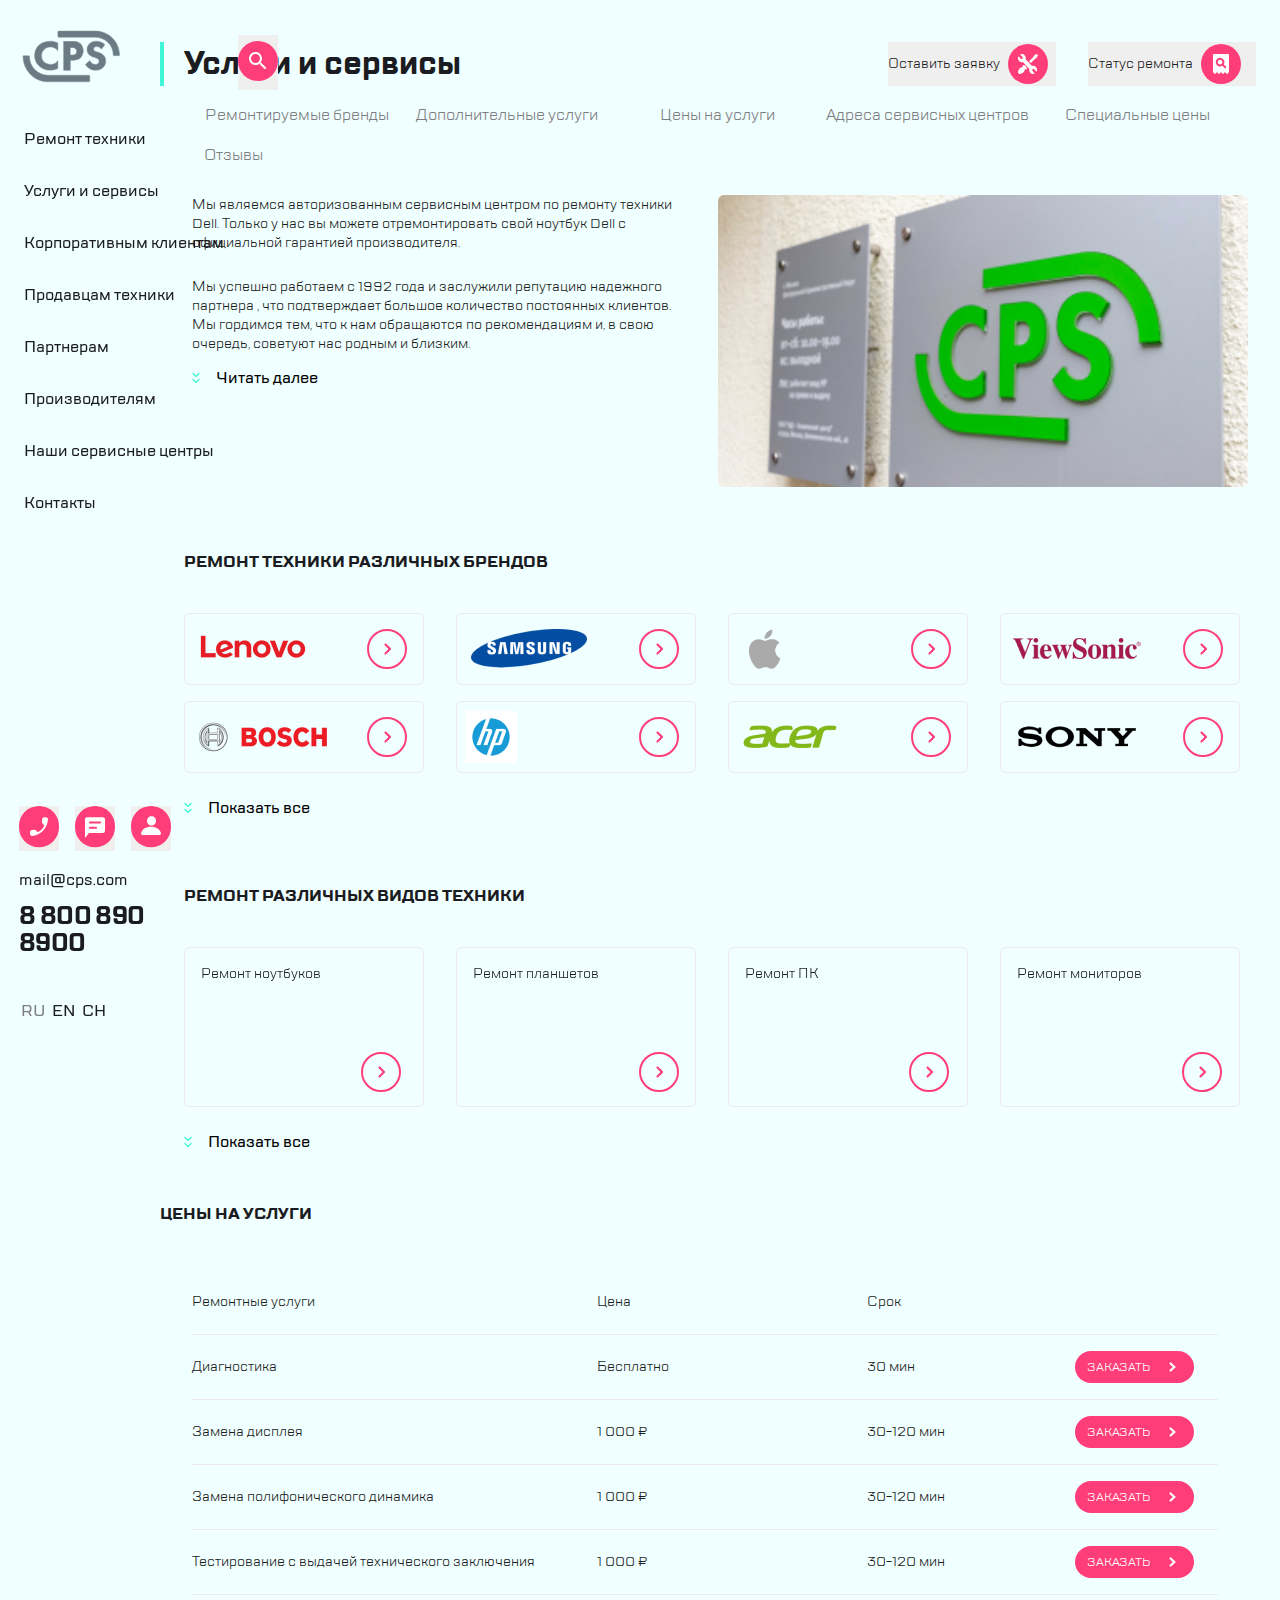
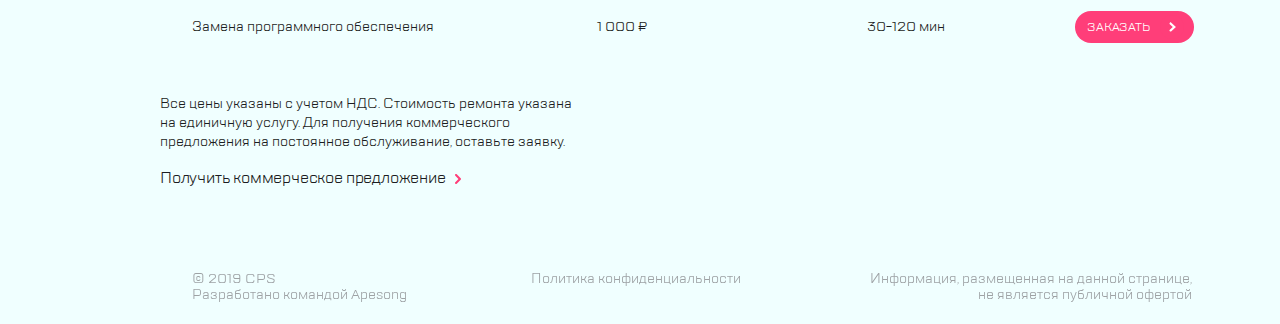
==== commit 4edb2cff: "Updates" ====
--- a/index.html
+++ b/index.html
@@ -12,7 +12,7 @@
         <div class="menu__popup-call">
           <div class="menu__popup-call__container">
             <div class="menu__popup-call__close">
-              <img class="menu__popup-call__close-img" src="/img/popup_close.svg" alt="">
+              <img class="menu__popup-call__close-img" src="./img/popup_close.svg" alt="close">
             </div>
             <div class="menu__popup-call__content">
               <div class="menu__popup-call__sidebar">
@@ -35,7 +35,7 @@
                 <div class="menu__popup-call__button__container">
                   <button class="menu__popup-call__button">
                     <p class="menu__popup-call__button-text">Отправить</p>
-                    <img src="/img/popup_send.svg" alt="send">
+                    <img src="./img/popup_send.svg" alt="send">
                   </button>
                 </div>
               </div>
@@ -45,7 +45,7 @@
         <div class="menu__popup-feedback">
           <div class="menu__popup-feedback__container">
             <div class="menu__popup-feedback__close">
-              <img class="menu__popup-feedback__close-img" src="/img/popup_close.svg" alt="">
+              <img class="menu__popup-feedback__close-img" src="./img/popup_close.svg" alt="close">
             </div>
             <div class="menu__popup-feedback__content">
               <div class="menu__popup-feedback__sidebar">
@@ -77,7 +77,7 @@
                 <div class="menu__popup-feedback__button__container">
                   <button class="menu__popup-feedback__button">
                     <p class="menu__popup-feedback__button-text">Отправить</p>
-                    <img src="/img/popup_send.svg" alt="send">
+                    <img src="./img/popup_send.svg" alt="send">
                   </button>
                 </div>
               </div>
--- a/style.css
+++ b/style.css
@@ -26,42 +26,40 @@
   margin: 0;
   padding: 0; }
 
-.left__sidebar {
+.container .left__sidebar {
   font-size: 16px;
   line-height: 24px;
   font-family: 'TT Lakes Medium'; }
-
-@media (width: 768px) {
-  .left__sidebar {
-    width: 100%;
-    height: 88px; } }
-
-@media (width: 320px) {
-  .left__sidebar {
-    width: 100%;
-    height: 88px; } }
-
-.right__sidebar h1,
-.right__sidebar h2,
-.right__sidebar h3,
-.right__sidebar h4,
-.right__sidebar h5,
-.right__sidebar h6 {
+  @media (width: 768px) {
+    .container .left__sidebar .left__sidebar {
+      width: 100%;
+      height: 88px; } }
+  @media (width: 320px) {
+    .container .left__sidebar .left__sidebar {
+      width: 100%;
+      height: 88px; } }
+
+.container .right__sidebar h1,
+.container .right__sidebar h2,
+.container .right__sidebar h3,
+.container .right__sidebar h4,
+.container .right__sidebar h5,
+.container .right__sidebar h6 {
   font-family: 'TT Lakes Bold', sans-serif;
   color: #1b1c21; }
 
-.right__sidebar a,
-.right__sidebar p {
+.container .right__sidebar a,
+.container .right__sidebar p {
   font-family: 'TT Lakes Regular', sans-serif;
   font-size: 14px;
   color: #1b1c21; }
 
 @media (max-width: 768px) {
-  .right__sidebar .right__sidebar {
+  .container .right__sidebar .right__sidebar {
     width: 100%; } }
 
 @media (max-width: 320px) {
-  .right__sidebar .right__sidebar {
+  .container .right__sidebar .right__sidebar {
     width: 100%; } }
 
 .container {
@@ -77,221 +75,226 @@
 @media (max-width: 768px) {
   .container {
     width: 768px;
-    flex-direction: column; } }
+    flex-direction: column; }
+    .container .left__sidebar {
+      position: static; }
+    .container .right__sidebar {
+      margin-left: 0px;
+      width: 100%; } }
 
 @media (max-width: 320px) {
   .container {
     width: 320px;
     flex-direction: column; } }
 
-.left__sidebar .menu__container {
-  display: none; }
-
-.left__sidebar .menu {
+.left__sidebar {
   width: 308px; }
-  .left__sidebar .menu .menu__heading {
-    display: flex;
-    padding: 30px 0px 0px 22px; }
-    .left__sidebar .menu .menu__heading .menu__search {
-      margin: 5px 0px 0px 118px; }
-    .left__sidebar .menu .menu__heading .menu__search-image {
-      cursor: pointer; }
-  .left__sidebar .menu .menu__main {
-    display: flex;
-    flex-direction: column;
-    padding-top: 37px; }
-    .left__sidebar .menu .menu__main .menu__main__container .menu__main__container-pages {
-      padding-left: 24px;
-      text-decoration: none;
-      color: #1b1c21; }
-    .left__sidebar .menu .menu__main .menu__main__container .menu__main__container-pages:hover {
-      padding-left: 20px;
-      border-left: 4px solid #41f6d7;
-      border-radius: 2px;
-      color: #7e7e82; }
-  .left__sidebar .menu .menu__main ul {
-    display: flex;
-    flex-direction: column;
-    gap: 28px;
-    list-style: none; }
-  .left__sidebar .menu .menu__contacts {
-    margin: 291px 0px 0px 19px;
-    width: 196px; }
-    .left__sidebar .menu .menu__contacts .menu__contacts__icons {
+  .left__sidebar .menu__container {
+    display: none; }
+  .left__sidebar .menu {
+    position: fixed;
+    width: 308px; }
+    .left__sidebar .menu .menu__heading {
       display: flex;
-      gap: 16px; }
-    .left__sidebar .menu .menu__contacts .menu__contacts__mail {
-      margin-top: 17px; }
-      .left__sidebar .menu .menu__contacts .menu__contacts__mail .menu__contacts__mail-text {
+      padding: 30px 0px 0px 22px; }
+      .left__sidebar .menu .menu__heading .menu__search {
+        margin: 5px 0px 0px 118px; }
+      .left__sidebar .menu .menu__heading .menu__search-image {
+        cursor: pointer; }
+    .left__sidebar .menu .menu__main {
+      display: flex;
+      flex-direction: column;
+      padding-top: 37px; }
+      .left__sidebar .menu .menu__main .menu__main__container .menu__main__container-pages {
+        padding-left: 24px;
         text-decoration: none;
         color: #1b1c21; }
-    .left__sidebar .menu .menu__contacts .menu__contacts__phone {
-      margin-top: 12px; }
-      .left__sidebar .menu .menu__contacts .menu__contacts__phone .menu__contatcs__phone-text {
-        font-size: 24px;
-        font-family: 'TT Lakes Bold';
-        letter-spacing: -0.6px;
+      .left__sidebar .menu .menu__main .menu__main__container .menu__main__container-pages:hover {
+        padding-left: 20px;
+        border-left: 4px solid #41f6d7;
+        border-radius: 2px;
+        color: #7e7e82; }
+    .left__sidebar .menu .menu__main ul {
+      display: flex;
+      flex-direction: column;
+      gap: 28px;
+      list-style: none; }
+    .left__sidebar .menu .menu__contacts {
+      margin: 291px 0px 0px 19px;
+      width: 196px; }
+      .left__sidebar .menu .menu__contacts .menu__contacts__icons {
+        display: flex;
+        gap: 16px; }
+      .left__sidebar .menu .menu__contacts .menu__contacts__mail {
+        margin-top: 17px; }
+        .left__sidebar .menu .menu__contacts .menu__contacts__mail .menu__contacts__mail-text {
+          text-decoration: none;
+          color: #1b1c21; }
+      .left__sidebar .menu .menu__contacts .menu__contacts__phone {
+        margin-top: 12px; }
+        .left__sidebar .menu .menu__contacts .menu__contacts__phone .menu__contatcs__phone-text {
+          font-size: 24px;
+          font-family: 'TT Lakes Bold';
+          letter-spacing: -0.6px;
+          text-decoration: none;
+          color: #1b1c21; }
+    .left__sidebar .menu .menu__language {
+      display: flex;
+      gap: 7px;
+      padding: 41px 0px 0px 21px; }
+      .left__sidebar .menu .menu__language .menu__language-href {
+        font-size: 16px;
         text-decoration: none;
-        color: #1b1c21; }
-  .left__sidebar .menu .menu__language {
-    display: flex;
-    gap: 7px;
-    padding: 41px 0px 0px 21px; }
-    .left__sidebar .menu .menu__language .menu__language-href {
-      font-size: 16px;
-      text-decoration: none;
-      color: #1b1c21;
-      text-transform: uppercase; }
-    .left__sidebar .menu .menu__language .menu__language-href:hover {
-      color: #7e7e82;
-      transition: All 0.3s ease; }
-    .left__sidebar .menu .menu__language .menu__language__ru-href {
-      color: #7e7e82; }
-
-@media (max-width: 768px) {
-  .left__sidebar .menu__popup-call {
-    display: none; }
-  .left__sidebar .menu__popup-feedback {
-    display: none; }
-  .left__sidebar .menu__container {
-    display: flex;
-    flex-direction: column; }
-    .left__sidebar .menu__container .menu__media {
+        color: #1b1c21;
+        text-transform: uppercase; }
+      .left__sidebar .menu .menu__language .menu__language-href:hover {
+        color: #7e7e82;
+        transition: All 0.3s ease; }
+      .left__sidebar .menu .menu__language .menu__language__ru-href {
+        color: #7e7e82; }
+  @media (max-width: 768px) {
+    .left__sidebar .menu__popup-call {
+      display: none; }
+    .left__sidebar .menu__popup-feedback {
+      display: none; }
+    .left__sidebar .menu__container {
       display: flex;
-      width: 768px;
-      height: 88px; }
-      .left__sidebar .menu__container .menu__media .menu__media__leftsidebar {
+      flex-direction: column; }
+      .left__sidebar .menu__container .menu__media {
         display: flex;
-        width: 50%;
-        height: 88px;
-        margin-left: 24px;
-        align-items: center;
-        gap: 20px; }
-      .left__sidebar .menu__container .menu__media .menu__media__line {
-        width: 2px;
-        height: 28px;
-        background-color: #eaeaea;
-        border-radius: 1px; }
-      .left__sidebar .menu__container .menu__media .menu__media__rightsidebar {
-        display: flex;
-        width: 50%;
-        justify-content: flex-end;
-        margin-right: 24px;
-        gap: 20px;
-        align-items: center; }
-        .left__sidebar .menu__container .menu__media .menu__media__rightsidebar .menu__media__icons-common {
+        width: 768px;
+        height: 88px; }
+        .left__sidebar .menu__container .menu__media .menu__media__leftsidebar {
           display: flex;
-          gap: 16px; }
-    .left__sidebar .menu__container .menu-popup__container {
-      transform: translateX(-100%);
-      transition: transform 0.3s ease-in-out;
-      position: fixed;
-      background-color: azure;
-      width: 100%;
-      height: 100%;
-      z-index: 2; }
-      .left__sidebar .menu__container .menu-popup__container .menu-popup {
-        width: 320px;
-        height: 1024px;
-        box-shadow: 16px 0px 52px rgba(14, 24, 80, 0.2); }
-        .left__sidebar .menu__container .menu-popup__container .menu-popup .menu-popup__close {
-          display: flex; }
-          .left__sidebar .menu__container .menu-popup__container .menu-popup .menu-popup__close .menu-popup__close-image {
-            width: 40px; }
-        .left__sidebar .menu__container .menu-popup__container .menu-popup .menu-popup__heading {
+          width: 50%;
+          height: 88px;
+          margin-left: 24px;
+          align-items: center;
+          gap: 20px; }
+        .left__sidebar .menu__container .menu__media .menu__media__line {
+          width: 2px;
+          height: 28px;
+          background-color: #eaeaea;
+          border-radius: 1px; }
+        .left__sidebar .menu__container .menu__media .menu__media__rightsidebar {
           display: flex;
-          margin-left: 22px;
-          padding-top: 18px; }
-          .left__sidebar .menu__container .menu-popup__container .menu-popup .menu-popup__heading .menu-popup__logo {
-            margin-left: 16px; }
-          .left__sidebar .menu__container .menu-popup__container .menu-popup .menu-popup__heading .menu-popup__search {
-            margin: 5px 0px 0px 78px; }
-          .left__sidebar .menu__container .menu-popup__container .menu-popup .menu-popup__heading .menu-popup__search-image {
-            cursor: pointer; }
-        .left__sidebar .menu__container .menu-popup__container .menu-popup .menu-popup__main {
-          display: flex;
-          flex-direction: column;
-          margin-top: 37px; }
-          .left__sidebar .menu__container .menu-popup__container .menu-popup .menu-popup__main .menu-popup__main__container .menu-popup__main__container-pages {
-            padding-left: 24px;
-            text-decoration: none;
-            color: #1b1c21; }
-          .left__sidebar .menu__container .menu-popup__container .menu-popup .menu-popup__main .menu-popup__main__container .menu-popup__main__container-pages:hover {
-            padding-left: 20px;
-            border-left: 4px solid #41f6d7;
-            border-radius: 2px;
-            color: #7e7e82; }
-        .left__sidebar .menu__container .menu-popup__container .menu-popup .menu-popup__main ul {
-          display: flex;
-          flex-direction: column;
-          gap: 32px; }
-        .left__sidebar .menu__container .menu-popup__container .menu-popup .menu-popup__contacts {
-          margin: 268px 0px 0px 24px;
-          width: 196px; }
-          .left__sidebar .menu__container .menu-popup__container .menu-popup .menu-popup__contacts .menu-popup__contacts__icons {
+          width: 50%;
+          justify-content: flex-end;
+          margin-right: 24px;
+          gap: 20px;
+          align-items: center; }
+          .left__sidebar .menu__container .menu__media .menu__media__rightsidebar .menu__media__icons-common {
             display: flex;
             gap: 16px; }
-          .left__sidebar .menu__container .menu-popup__container .menu-popup .menu-popup__contacts .menu-popup__contacts__mail {
-            margin-top: 17px; }
-          .left__sidebar .menu__container .menu-popup__container .menu-popup .menu-popup__contacts .menu-popup__contacts__phone {
-            margin-top: 12px; }
-            .left__sidebar .menu__container .menu-popup__container .menu-popup .menu-popup__contacts .menu-popup__contacts__phone .menu-popup__contatcs__phone-text {
-              font-size: 24px;
-              font-family: 'TT Lakes Bold';
-              letter-spacing: -0.6px; }
-        .left__sidebar .menu__container .menu-popup__container .menu-popup .menu-popup__language {
-          display: flex;
-          gap: 7px;
-          padding: 41px 0px 0px 21px;
-          text-transform: uppercase; }
-          .left__sidebar .menu__container .menu-popup__container .menu-popup .menu-popup__language .menu-popup__language-href {
-            font-size: 16px;
-            color: #1b1c21;
-            text-decoration: none; }
-          .left__sidebar .menu__container .menu-popup__container .menu-popup .menu-popup__language .menu-popup__language-href:hover {
-            color: #7e7e82;
-            transition: All 0.3s ease; }
-          .left__sidebar .menu__container .menu-popup__container .menu-popup .menu-popup__language .menu-popup__language__ru-href {
-            color: #7e7e82; }
-    .left__sidebar .menu__container .menu-popup__container.active {
-      transform: translateX(0%); }
-  .left__sidebar .menu {
-    display: none; } }
-
-@media (max-width: 320px) {
-  .left__sidebar .menu__popup-call {
-    display: none; }
-  .left__sidebar .menu__popup-feedback {
-    display: none; }
-  .left__sidebar .menu__container {
-    width: 100%; }
-    .left__sidebar .menu__container .menu__media {
-      width: 100%;
-      gap: 16px; }
-      .left__sidebar .menu__container .menu__media .menu__media__leftsidebar {
-        margin-left: 16px;
+      .left__sidebar .menu__container .menu-popup__container {
+        transform: translateX(-100%);
+        transition: transform 0.3s ease-in-out;
+        position: fixed;
+        background-color: azure;
+        width: 100%;
+        height: 100%;
+        z-index: 2; }
+        .left__sidebar .menu__container .menu-popup__container .menu-popup {
+          width: 320px;
+          height: 1024px;
+          box-shadow: 16px 0px 52px rgba(14, 24, 80, 0.2); }
+          .left__sidebar .menu__container .menu-popup__container .menu-popup .menu-popup__close {
+            display: flex; }
+            .left__sidebar .menu__container .menu-popup__container .menu-popup .menu-popup__close .menu-popup__close-image {
+              width: 40px; }
+          .left__sidebar .menu__container .menu-popup__container .menu-popup .menu-popup__heading {
+            display: flex;
+            margin-left: 22px;
+            padding-top: 18px; }
+            .left__sidebar .menu__container .menu-popup__container .menu-popup .menu-popup__heading .menu-popup__logo {
+              margin-left: 16px; }
+            .left__sidebar .menu__container .menu-popup__container .menu-popup .menu-popup__heading .menu-popup__search {
+              margin: 5px 0px 0px 78px; }
+            .left__sidebar .menu__container .menu-popup__container .menu-popup .menu-popup__heading .menu-popup__search-image {
+              cursor: pointer; }
+          .left__sidebar .menu__container .menu-popup__container .menu-popup .menu-popup__main {
+            display: flex;
+            flex-direction: column;
+            margin-top: 37px; }
+            .left__sidebar .menu__container .menu-popup__container .menu-popup .menu-popup__main .menu-popup__main__container .menu-popup__main__container-pages {
+              padding-left: 24px;
+              text-decoration: none;
+              color: #1b1c21; }
+            .left__sidebar .menu__container .menu-popup__container .menu-popup .menu-popup__main .menu-popup__main__container .menu-popup__main__container-pages:hover {
+              padding-left: 20px;
+              border-left: 4px solid #41f6d7;
+              border-radius: 2px;
+              color: #7e7e82; }
+          .left__sidebar .menu__container .menu-popup__container .menu-popup .menu-popup__main ul {
+            display: flex;
+            flex-direction: column;
+            gap: 32px; }
+          .left__sidebar .menu__container .menu-popup__container .menu-popup .menu-popup__contacts {
+            margin: 268px 0px 0px 24px;
+            width: 196px; }
+            .left__sidebar .menu__container .menu-popup__container .menu-popup .menu-popup__contacts .menu-popup__contacts__icons {
+              display: flex;
+              gap: 16px; }
+            .left__sidebar .menu__container .menu-popup__container .menu-popup .menu-popup__contacts .menu-popup__contacts__mail {
+              margin-top: 17px; }
+            .left__sidebar .menu__container .menu-popup__container .menu-popup .menu-popup__contacts .menu-popup__contacts__phone {
+              margin-top: 12px; }
+              .left__sidebar .menu__container .menu-popup__container .menu-popup .menu-popup__contacts .menu-popup__contacts__phone .menu-popup__contatcs__phone-text {
+                font-size: 24px;
+                font-family: 'TT Lakes Bold';
+                letter-spacing: -0.6px; }
+          .left__sidebar .menu__container .menu-popup__container .menu-popup .menu-popup__language {
+            display: flex;
+            gap: 7px;
+            padding: 41px 0px 0px 21px;
+            text-transform: uppercase; }
+            .left__sidebar .menu__container .menu-popup__container .menu-popup .menu-popup__language .menu-popup__language-href {
+              font-size: 16px;
+              color: #1b1c21;
+              text-decoration: none; }
+            .left__sidebar .menu__container .menu-popup__container .menu-popup .menu-popup__language .menu-popup__language-href:hover {
+              color: #7e7e82;
+              transition: All 0.3s ease; }
+            .left__sidebar .menu__container .menu-popup__container .menu-popup .menu-popup__language .menu-popup__language__ru-href {
+              color: #7e7e82; }
+      .left__sidebar .menu__container .menu-popup__container.active {
+        transform: translateX(0%); }
+    .left__sidebar .menu {
+      display: none; } }
+  @media (max-width: 320px) {
+    .left__sidebar .menu__popup-call {
+      display: none; }
+    .left__sidebar .menu__popup-feedback {
+      display: none; }
+    .left__sidebar .menu__container {
+      width: 100%; }
+      .left__sidebar .menu__container .menu__media {
+        width: 100%;
         gap: 16px; }
-        .left__sidebar .menu__container .menu__media .menu__media__leftsidebar .menu__media__line-leftsidebar {
+        .left__sidebar .menu__container .menu__media .menu__media__leftsidebar {
+          margin-left: 16px;
+          gap: 16px; }
+          .left__sidebar .menu__container .menu__media .menu__media__leftsidebar .menu__media__line-leftsidebar {
+            display: none; }
+        .left__sidebar .menu__container .menu__media .menu__media__rightsidebar .menu__media__icons-menu {
           display: none; }
-      .left__sidebar .menu__container .menu__media .menu__media__rightsidebar .menu__media__icons-menu {
-        display: none; }
-    .left__sidebar .menu__container .menu-popup__container .menu-popup .menu-popup__heading {
-      margin-left: 16px; }
-      .left__sidebar .menu__container .menu-popup__container .menu-popup .menu-popup__heading .menu-popup__search {
-        margin: 5px 0px 0px 94px; }
-    .left__sidebar .menu__container .menu-popup__container .menu-popup .menu-popup__main {
-      margin-left: 0px;
-      margin-top: 23px; }
-    .left__sidebar .menu__container .menu-popup__container .menu-popup .menu-popup__main ul {
-      display: flex;
-      flex-direction: column;
-      gap: 24px; }
-    .left__sidebar .menu__container .menu-popup__container .menu-popup .menu-popup__contacts {
-      margin: 32px 0px 0px 16px; }
-    .left__sidebar .menu__container .menu-popup__container .menu-popup .menu-popup__language {
-      padding: 0;
-      margin-top: 8px;
-      margin-left: 16px; } }
+      .left__sidebar .menu__container .menu-popup__container .menu-popup .menu-popup__heading {
+        margin-left: 16px; }
+        .left__sidebar .menu__container .menu-popup__container .menu-popup .menu-popup__heading .menu-popup__search {
+          margin: 5px 0px 0px 94px; }
+      .left__sidebar .menu__container .menu-popup__container .menu-popup .menu-popup__main {
+        margin-left: 0px;
+        margin-top: 23px; }
+      .left__sidebar .menu__container .menu-popup__container .menu-popup .menu-popup__main ul {
+        display: flex;
+        flex-direction: column;
+        gap: 24px; }
+      .left__sidebar .menu__container .menu-popup__container .menu-popup .menu-popup__contacts {
+        margin: 32px 0px 0px 16px; }
+      .left__sidebar .menu__container .menu-popup__container .menu-popup .menu-popup__language {
+        padding: 0;
+        margin-top: 8px;
+        margin-left: 16px; } }
 
 body.no-scroll {
   overflow: hidden; }
@@ -374,6 +377,9 @@
 
 .left__sidebar .menu__popup-call.active {
   transform: translateX(0); }
+
+body.no-scroll {
+  overflow: hidden; }
 
 .left__sidebar .menu__popup-feedback {
   position: fixed;
@@ -460,6 +466,9 @@
 
 .left__sidebar .menu__popup-feedback.active {
   transform: translateX(0); }
+
+body.no-scroll {
+  overflow: hidden; }
 
 .right__sidebar .heading {
   padding-top: 42px;
